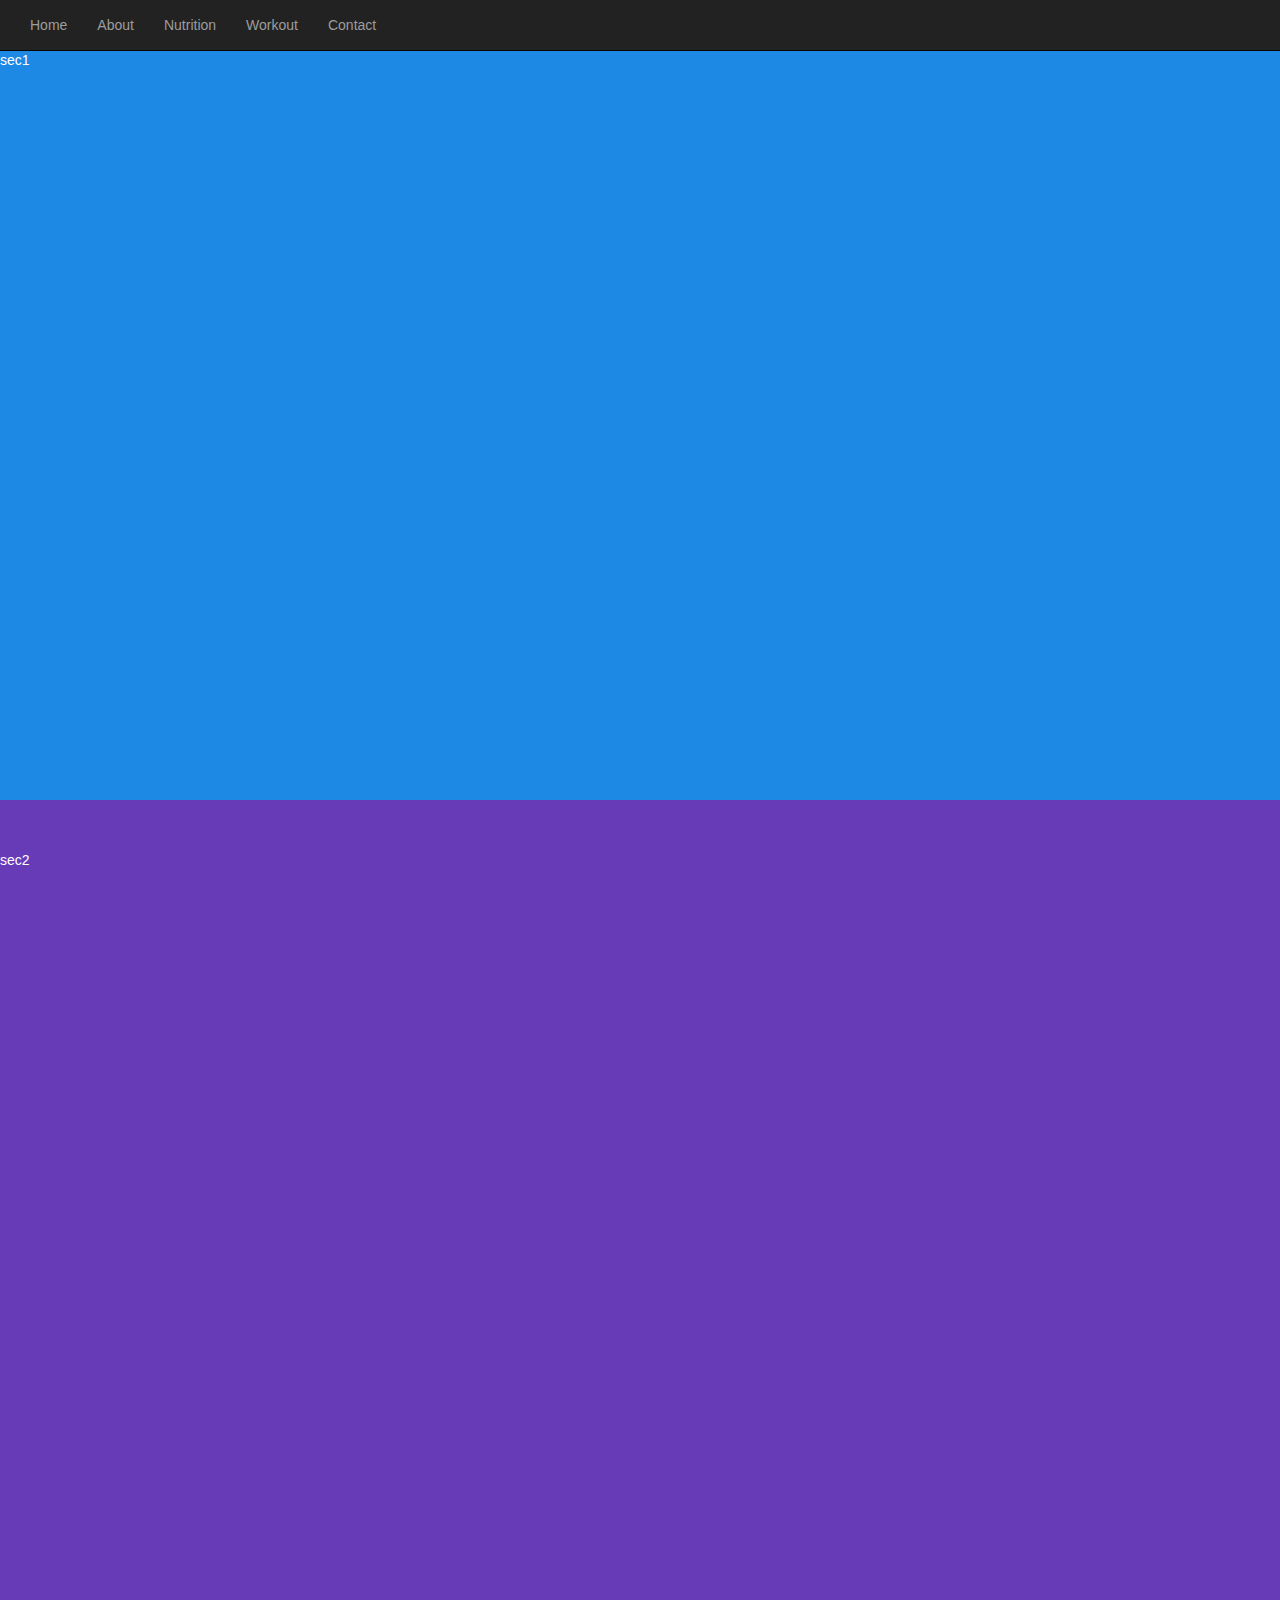
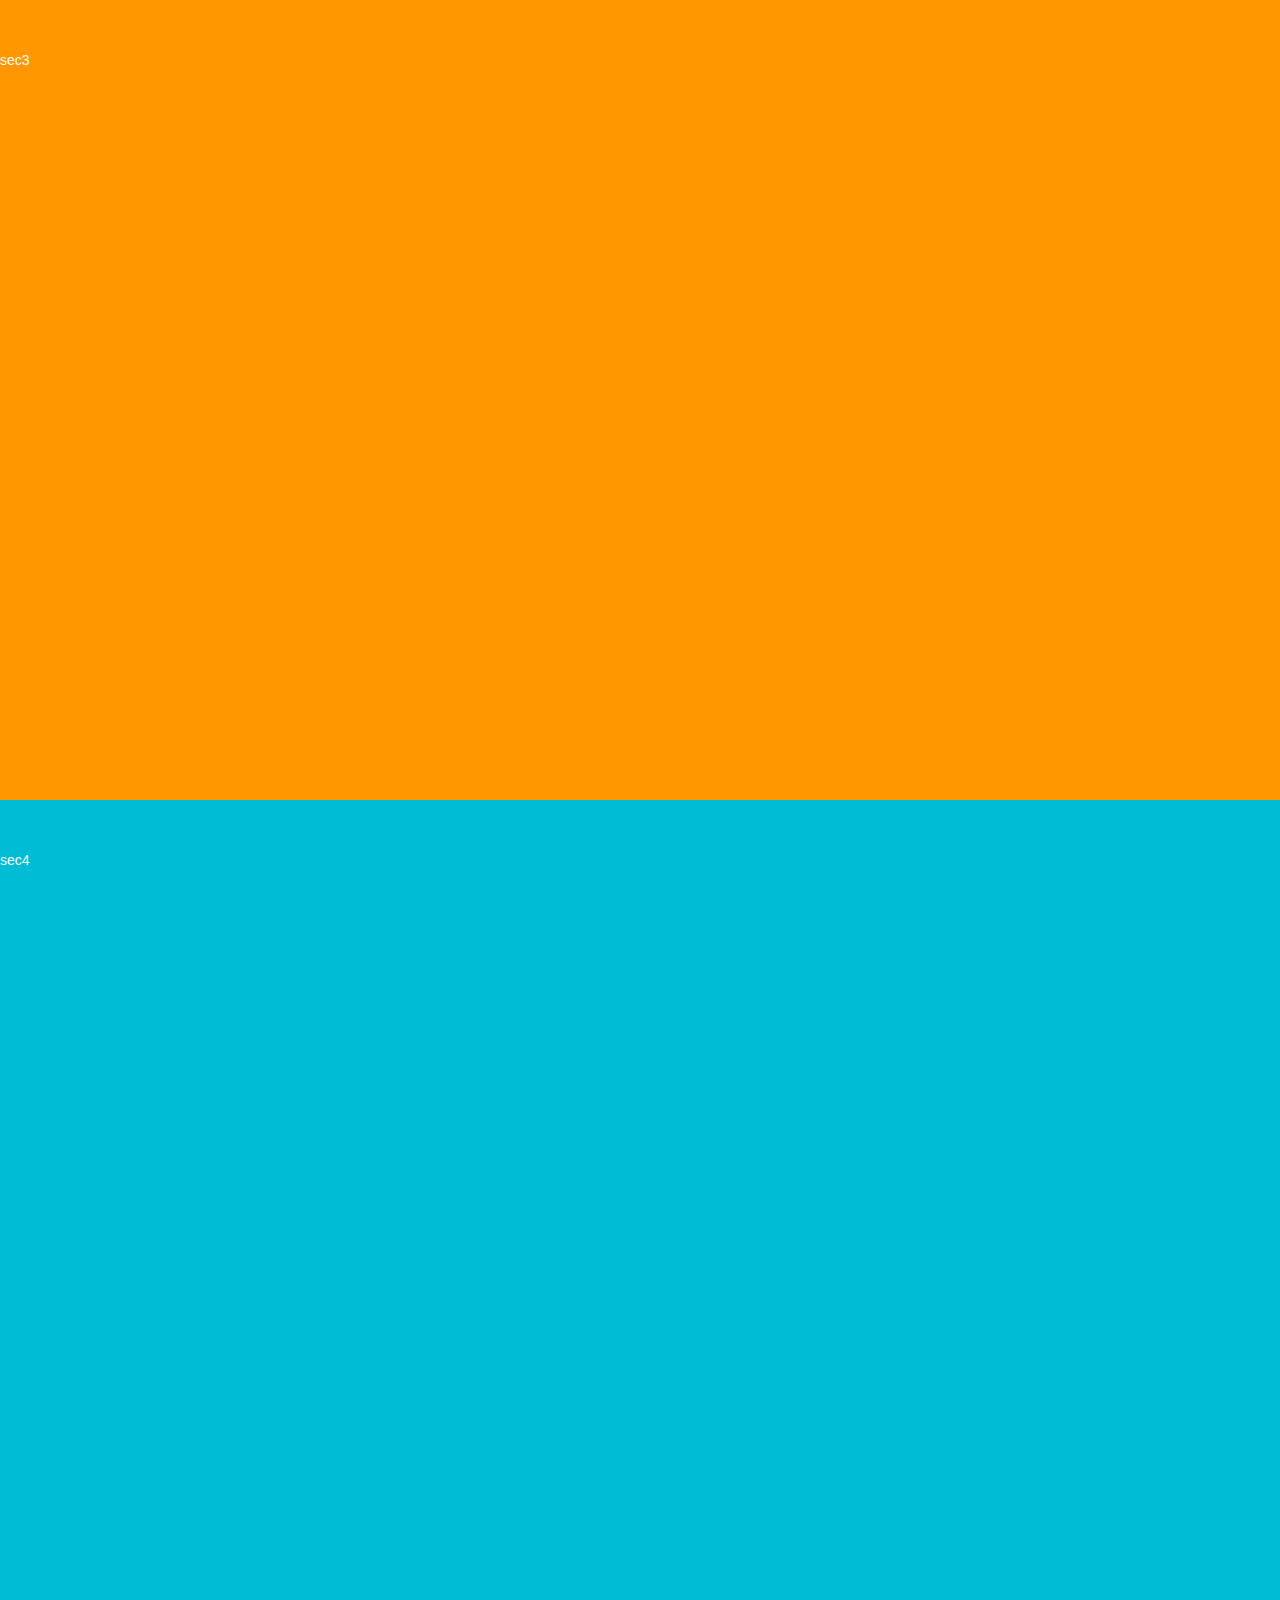
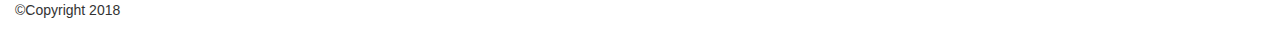
==== index.html @ 605e3f72 "Initial upload" ====
<!doctype html>
<html>
<head>
<meta charset="UTF-8">
<meta name="viewport" content="width=device-width, initial-scale=1">
<!--Bootstrap 3-->
<title>Fitness Training</title>
<link rel="stylesheet" href="https://maxcdn.bootstrapcdn.com/bootstrap/3.3.7/css/bootstrap.min.css">
<link rel="stylesheet" href="site.css">
<script>var adobewebfontsappname ="dreamweaver"</script>
<script src="http://use.edgefonts.net/avenir:n4:default.js" type="text/javascript"></script>
<script src="https://ajax.googleapis.com/ajax/libs/jquery/3.3.1/jquery.min.js"></script>
<script src="https://maxcdn.bootstrapcdn.com/bootstrap/3.3.7/js/bootstrap.min.js"></script>
</head>

<body data-spy="scroll" data-target=".navbar" data-offset="50">
<div class="container-fluid">
<nav class="navbar navbar-inverse navbar-fixed-top">
  <div class="container-fluid">
    <div class="navbar-header"> <img class="logo" src=""> </div>
    <ul class="nav navbar-nav">
      <li><a href="index.html">Home</a></li>
      <li><a href="#sec_02">About</a></li>
      <li><a href="#sec_03">Nutrition</a></li>
      <li><a href="#sec_04">Workout</a></li>
      <li><a href="contact.html">Contact</a></li>
    </ul>
  </div>
</nav>
</div>
<section id="sec_01">
<p>sec1</p>
</section>
<section id="sec_02">
<p>sec2</p>
</section>
<section id="sec_03">
<p>sec3</p>
</section>
<section id="sec_04">
<p>sec4</p>
</section>
  <footer>
    <div class="container-fluid">
      <p class="copyright">&copy;Copyright 2018</p>
    </div>
  </footer>
</body>
<script src="site.js"></script>
</html>
---- site.css ----
/* CSS Document */

body {
	position: relative;
}
section {
	padding-top: 50px;
	height: 800px;
	color: #fff;
}
#sec_01 {
	background-color: #1E88E5;
}
#sec_02 {
	background-color: #673ab7;
}
#sec_03 {
	background-color: #ff9800;
}
#sec_04 {
	background-color: #00bcd4;
}
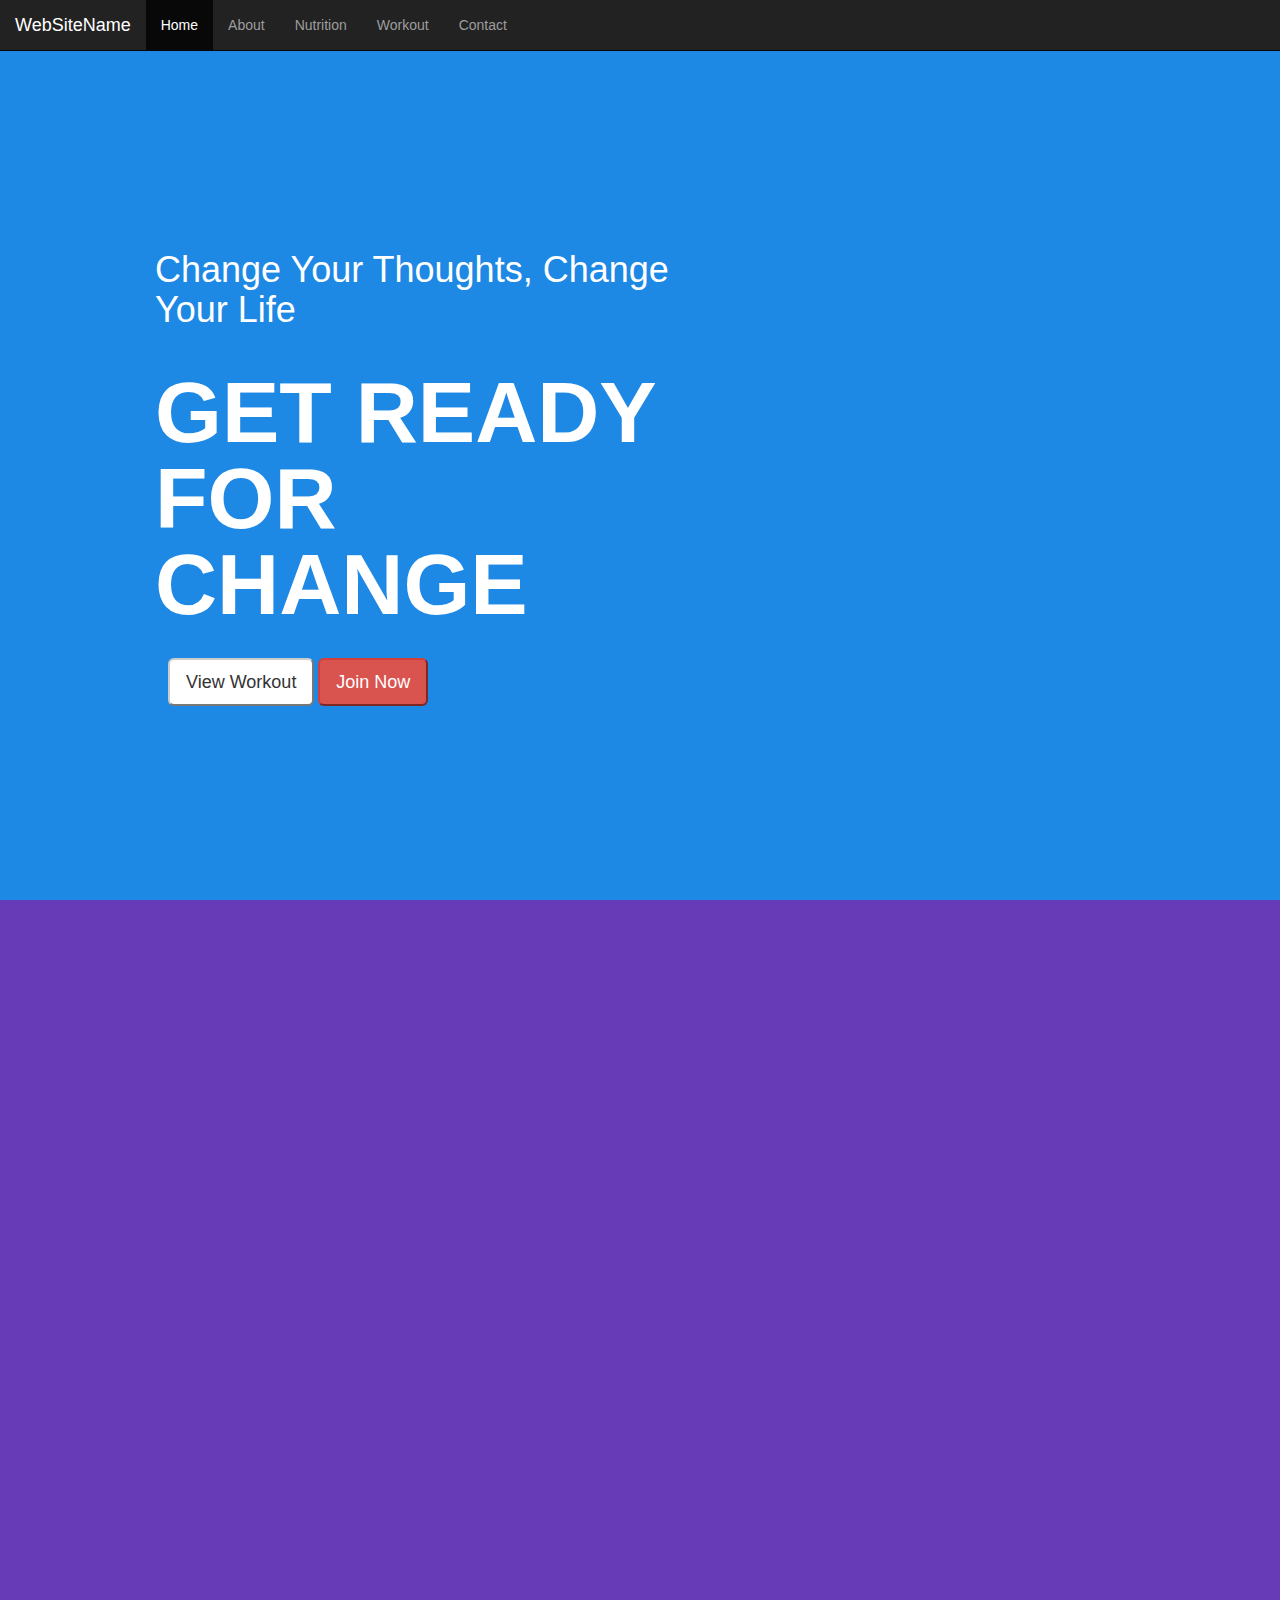
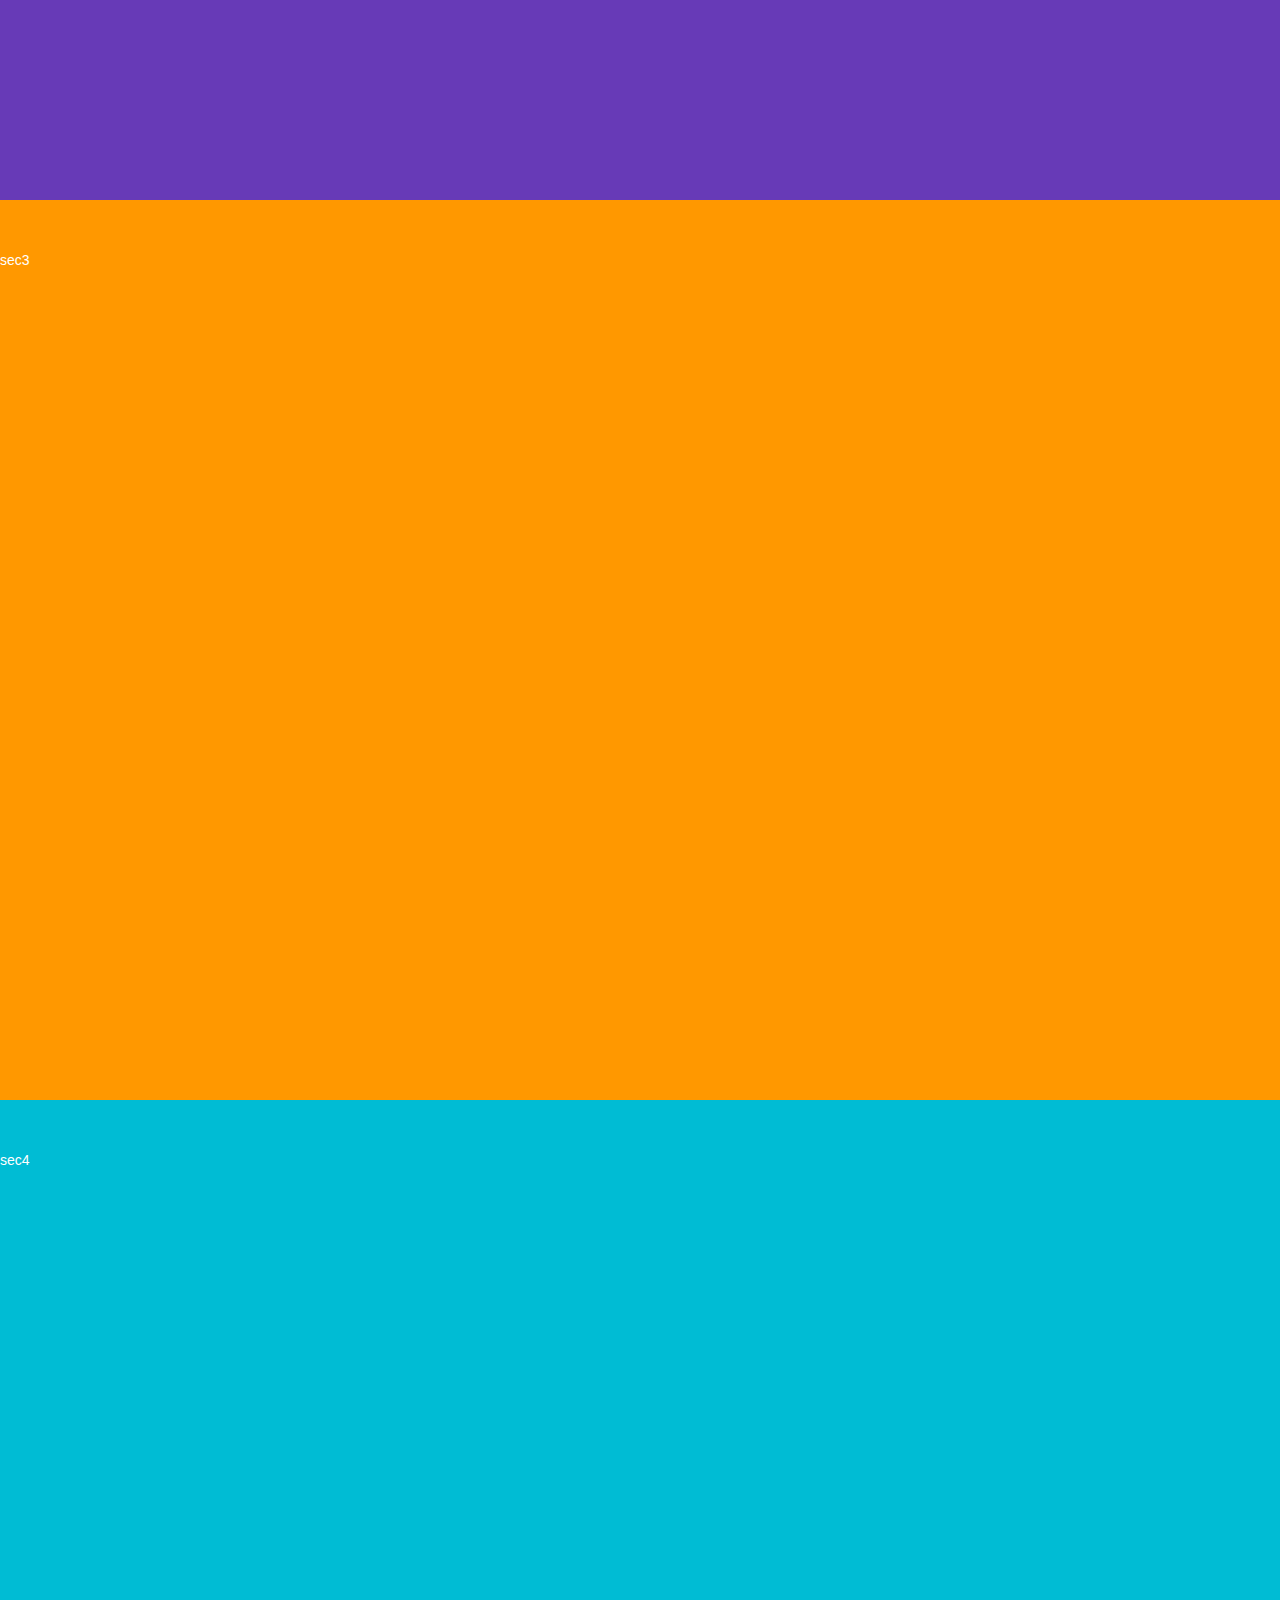
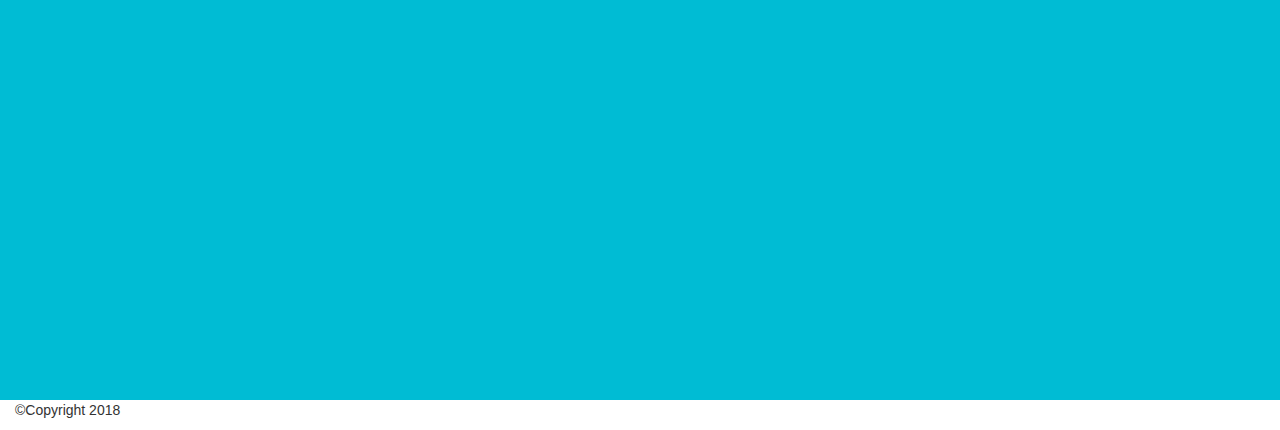
==== commit 6bb274a2: "Home page description" ====
--- a/index.html
+++ b/index.html
@@ -8,31 +8,50 @@
 <link rel="stylesheet" href="https://maxcdn.bootstrapcdn.com/bootstrap/3.3.7/css/bootstrap.min.css">
 <link rel="stylesheet" href="site.css">
 <script>var adobewebfontsappname ="dreamweaver"</script>
-<script src="http://use.edgefonts.net/avenir:n4:default.js" type="text/javascript"></script>
+<script src="http://use.edgefonts.net/bowlby-one:n4:default.js" type="text/javascript"></script>
 <script src="https://ajax.googleapis.com/ajax/libs/jquery/3.3.1/jquery.min.js"></script>
 <script src="https://maxcdn.bootstrapcdn.com/bootstrap/3.3.7/js/bootstrap.min.js"></script>
 </head>
 
 <body data-spy="scroll" data-target=".navbar" data-offset="50">
-<div class="container-fluid">
+
 <nav class="navbar navbar-inverse navbar-fixed-top">
   <div class="container-fluid">
-    <div class="navbar-header"> <img class="logo" src=""> </div>
-    <ul class="nav navbar-nav">
-      <li><a href="index.html">Home</a></li>
-      <li><a href="#sec_02">About</a></li>
-      <li><a href="#sec_03">Nutrition</a></li>
-      <li><a href="#sec_04">Workout</a></li>
-      <li><a href="contact.html">Contact</a></li>
-    </ul>
+    <div class="navbar-header">
+      <button type="button" class="navbar-toggle" data-toggle="collapse" data-target="#myNavbar">
+        <span class="icon-bar"></span>
+        <span class="icon-bar"></span>
+        <span class="icon-bar"></span> 
+      </button>
+      <a class="navbar-brand" href="#">WebSiteName</a>
+    </div>
+    <div class="collapse navbar-collapse" id="myNavbar">
+      <ul class="nav navbar-nav">
+        <li class="active"><a href="#">Home</a></li>
+        <li><a href="#sec_02">About</a></li>
+        <li><a href="#sec_03">Nutrition</a></li>
+        <li><a href="#sec_04">Workout</a></li>
+        <li><a href="contact.html">Contact</a></li>
+      </ul>
+    </div>
   </div>
 </nav>
+
+<section id="sec_01">
+<div class="container">
+	<div class="row main_heading_container">
+		<h1 class="padding">Change Your Thoughts, Change Your Life </h1>
+		<span class="main_heading">GET READY FOR CHANGE</span>
+		<br>
+		<div class="btn padding">
+			<button class="btn-default btn-lg">View Workout</button>
+			<button class="btn-danger btn-lg">Join Now</button>
+		</div>
+	</div>
 </div>
-<section id="sec_01">
-<p>sec1</p>
 </section>
 <section id="sec_02">
-<p>sec2</p>
+	
 </section>
 <section id="sec_03">
 <p>sec3</p>
--- a/site.css
+++ b/site.css
@@ -5,7 +5,7 @@
 }
 section {
 	padding-top: 50px;
-	height: 800px;
+	height: 900px;
 	color: #fff;
 }
 #sec_01 {
@@ -20,3 +20,20 @@
 #sec_04 {
 	background-color: #00bcd4;
 }
+
+.main_heading_container{
+	padding: 150px 500px 200px 100px;
+}
+
+.main_heading{
+	font-size:86px;
+    vertical-align: baseline;
+	font-family: Arial,Helvetica,sans-serif;
+	font-weight: bold;
+	line-height: 1em;
+}
+
+.padding{
+	padding-top: 30px;
+	padding-bottom: 30px;
+}
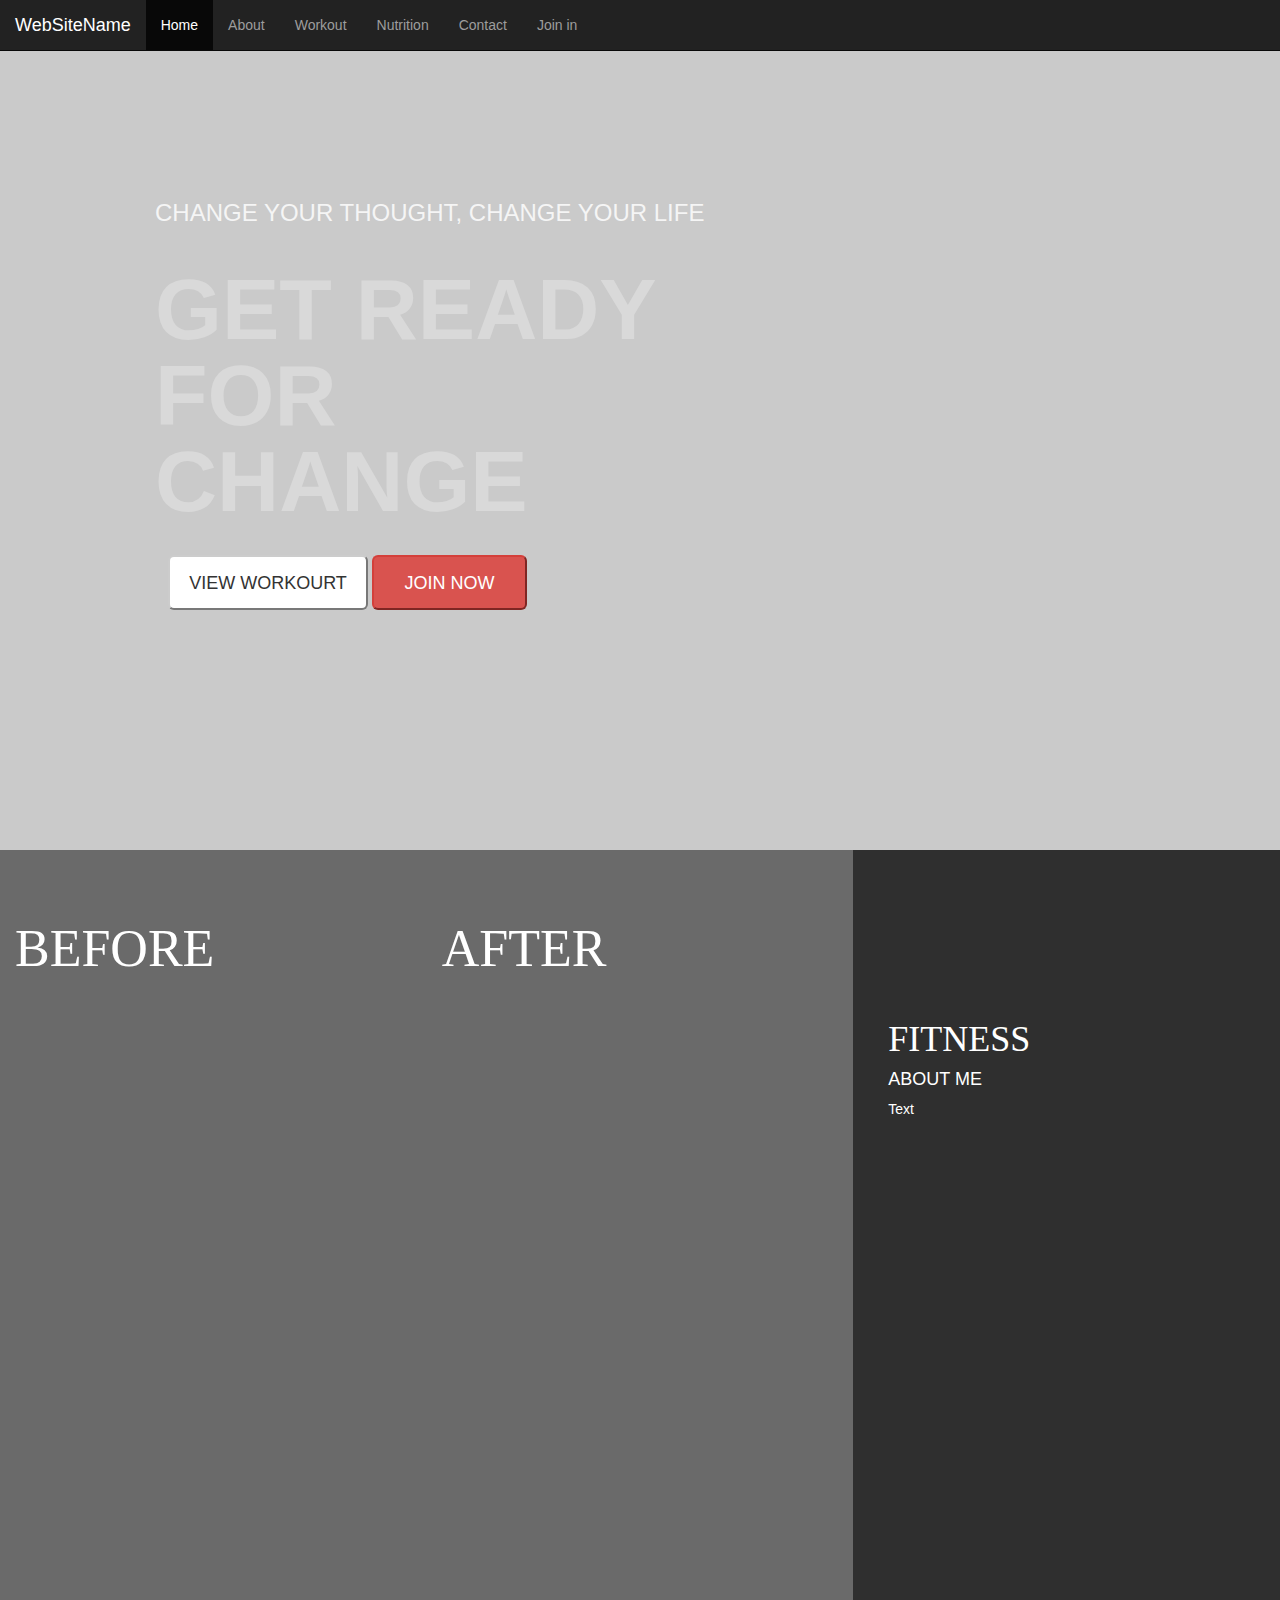
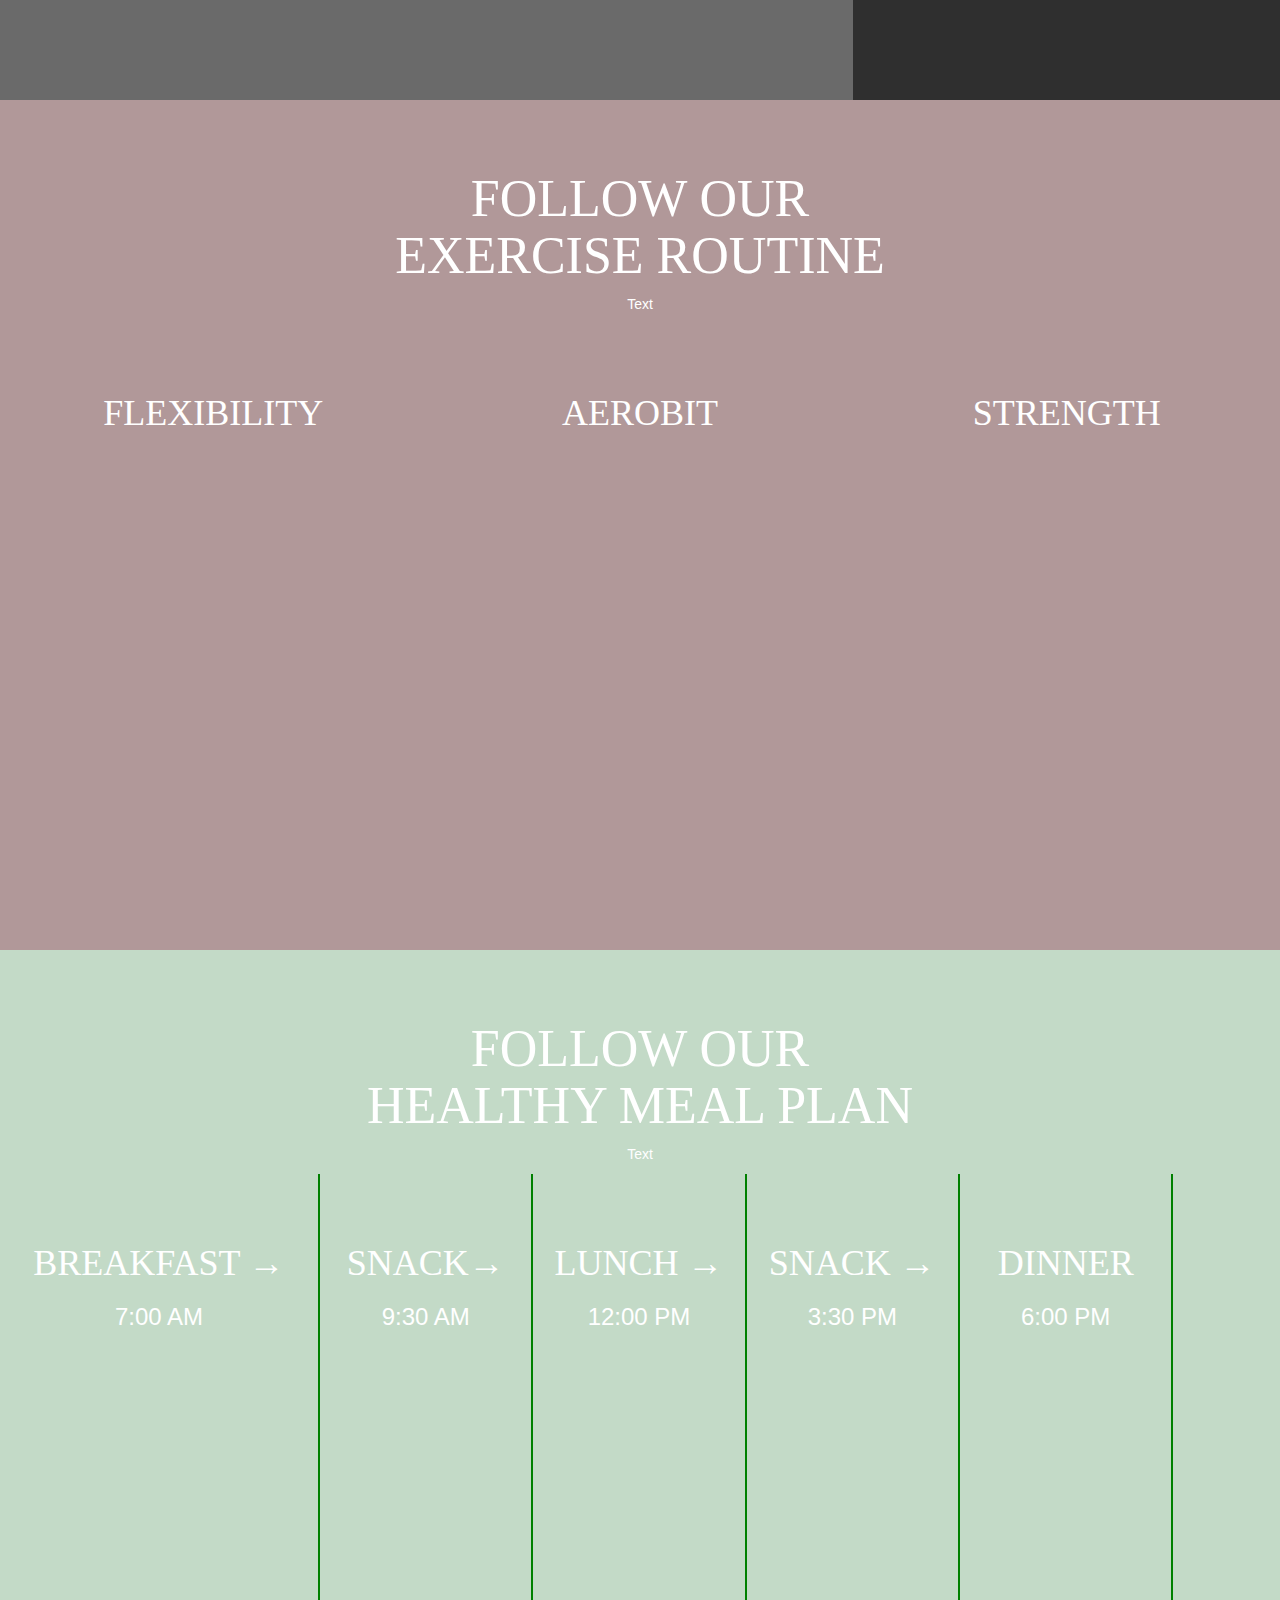
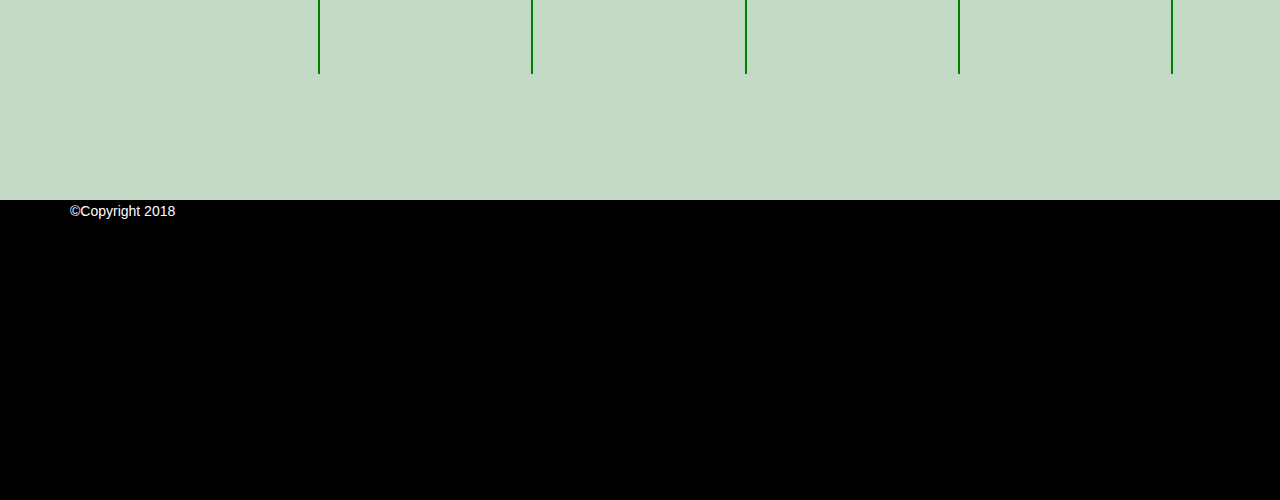
==== commit 5815dff5: "Update" ====
--- a/index.html
+++ b/index.html
@@ -9,6 +9,7 @@
 <link rel="stylesheet" href="site.css">
 <script>var adobewebfontsappname ="dreamweaver"</script>
 <script src="http://use.edgefonts.net/bowlby-one:n4:default.js" type="text/javascript"></script>
+<script src="http://use.edgefonts.net/changa-one:n4:default.js" type="text/javascript"></script>
 <script src="https://ajax.googleapis.com/ajax/libs/jquery/3.3.1/jquery.min.js"></script>
 <script src="https://maxcdn.bootstrapcdn.com/bootstrap/3.3.7/js/bootstrap.min.js"></script>
 </head>
@@ -27,11 +28,12 @@
     </div>
     <div class="collapse navbar-collapse" id="myNavbar">
       <ul class="nav navbar-nav">
-        <li class="active"><a href="#">Home</a></li>
+        <li class="active"><a href="#sec_01">Home</a></li>
         <li><a href="#sec_02">About</a></li>
-        <li><a href="#sec_03">Nutrition</a></li>
-        <li><a href="#sec_04">Workout</a></li>
-        <li><a href="contact.html">Contact</a></li>
+        <li><a href="#sec_03">Workout</a></li>
+        <li><a href="#sec_04">Nutrition</a></li>
+        <li><a href="#sec_05">Contact</a></li>
+        <li><a href="contact.html">Join in</a></li>
       </ul>
     </div>
   </div>
@@ -40,30 +42,111 @@
 <section id="sec_01">
 <div class="container">
 	<div class="row main_heading_container">
-		<h1 class="padding">Change Your Thoughts, Change Your Life </h1>
+		<h3 class="sub_heading padding">CHANGE YOUR THOUGHT, CHANGE YOUR LIFE </h3>
 		<span class="main_heading">GET READY FOR CHANGE</span>
 		<br>
 		<div class="btn padding">
-			<button class="btn-default btn-lg">View Workout</button>
-			<button class="btn-danger btn-lg">Join Now</button>
+			<button class="btn-default btn-lg">VIEW WORKOURT</button>
+			<button class="btn-danger btn-lg">JOIN NOW</button>
 		</div>
 	</div>
 </div>
 </section>
 <section id="sec_02">
-	
+	<div class="container-fluid sec02_container">
+	  <div class="row">
+		<div class="col-lg-4">
+			<h1>BEFORE</h1>
+			<div class="fitness_img">
+				
+			</div>
+		</div>
+		<div class="col-lg-4">
+			<h1>AFTER</h1>
+			<div class="fitness_img">
+				
+			</div>
+		</div>
+		<div class="col-lg-4 about_me_con">
+			<div class="about_me_text">
+				<h2>FITNESS</h2>
+				<h4>ABOUT ME</h4>
+				<p>Text</p>
+			</div>
+		</div>
+      </div>		
+	</div>
 </section>
 <section id="sec_03">
-<p>sec3</p>
+	<div class="container-fluid text-center">
+		<div class="row">
+			<h1>FOLLOW OUR <br>EXERCISE ROUTINE</h1>
+		</div>
+		<div class="row">
+			<p>Text</p>
+		</div>
+		<div class="row">
+			<div class="col-lg-4">
+				<h2>FLEXIBILITY</h2>
+			</div>
+			<div class="col-lg-4">
+				<h2>AEROBIT</h2>
+			</div>
+			<div class="col-lg-4">
+				<h2>STRENGTH</h2>
+			</div>
+		</div>
+	</div>
 </section>
 <section id="sec_04">
-<p>sec4</p>
+	<div class="container-fluid text-center">
+		<div class="row">
+			<h1>FOLLOW OUR <br>HEALTHY MEAL PLAN</h1>
+		</div>
+		<div class="row">
+			<p>Text</p>
+		</div>
+		<div class="row meal">
+			<div class="col-lg-3">
+				<h2>BREAKFAST <span>&#8594;</span></h2>
+				<h3>7:00 AM</h3>
+			</div>
+			<div class="col-lg-2">
+				<h2>SNACK<span>&#8594;</span></h2>
+				<h3>9:30 AM</h3>
+			</div>
+			<div class="col-lg-2">
+				<h2>LUNCH <span>&#8594;</span></h2>
+				<h3>12:00 PM</h3>
+			</div>
+			<div class="col-lg-2">
+				<h2>SNACK <span>&#8594;</span></h2>
+				<h3>3:30 PM</h3>
+			</div>
+			<div class="col-lg-2">
+				<h2>DINNER</h2>
+				<h3>6:00 PM</h3>
+			</div>
+		</div>
+	</div>
 </section>
+<section id="sec_05">
   <footer>
-    <div class="container-fluid">
+    <div class="container footer_con">
+      <div class="row">
+      	<div class="col-lg-6">
+      		
+      	</div>
+      	<div class="col-lg-6">
+      		<form>
+      			
+      		</form>
+      	</div>
+      </div>
       <p class="copyright">&copy;Copyright 2018</p>
     </div>
   </footer>
+</section>
 </body>
 <script src="site.js"></script>
 </html>
--- a/site.css
+++ b/site.css
@@ -1,26 +1,47 @@
 /* CSS Document */
 
+/*General*/
 body {
 	position: relative;
+	font-family: Arial,Helvetica,sans-serif;
 }
 section {
-	padding-top: 50px;
-	height: 900px;
+	height: 850px;
 	color: #fff;
 }
+
 #sec_01 {
-	background-color: #1E88E5;
+	background-color: #CACACA;
 }
 #sec_02 {
-	background-color: #673ab7;
+	background-color: #6A6A6A;
 }
 #sec_03 {
-	background-color: #ff9800;
+	background-color: #B19899;
 }
 #sec_04 {
-	background-color: #00bcd4;
+	background-color: #C3DAC7;
 }
 
+#sec_05{
+	height: 300px !important;
+}
+.padding{
+	padding-top: 30px;
+	padding-bottom: 30px;
+}
+h1,h2{
+	padding-top: 50px;
+	font-family: "changa-one";
+}
+
+h1{
+	font-size: 52px;
+}
+h2{
+	font-size:36px;
+}
+/*Section 1*/
 .main_heading_container{
 	padding: 150px 500px 200px 100px;
 }
@@ -32,8 +53,47 @@
 	font-weight: bold;
 	line-height: 1em;
 }
+.sub_heading{
+	display: none;
+}
 
-.padding{
-	padding-top: 30px;
-	padding-bottom: 30px;
+.main_heading{
+	display:none;
 }
+/*End of sec 1*/
+
+/*Section 2*/
+.sec02_container{
+	height: 100%;
+}
+.about_me_con{
+	background-color: rgba(47,47,47,1.00);
+	height: 850px;
+}
+
+.about_me_text{
+	padding: 100px 0px 0px 20px;
+}
+/*End of sec 2*/
+
+/*Section 3*/
+
+/*End of sec 3*/
+
+/*Section 4 Meal*/
+.meal .col-lg-2{
+	border-right: 2px solid green;
+    height: 500px;
+}
+.meal .col-lg-3{
+	border-right: 2px solid green;
+    height: 500px;
+}
+
+/*End of sec 4*/
+
+/*Footer*/
+footer{
+	height: 300px;
+	background-color: rgba(0,0,0,1.00); 
+}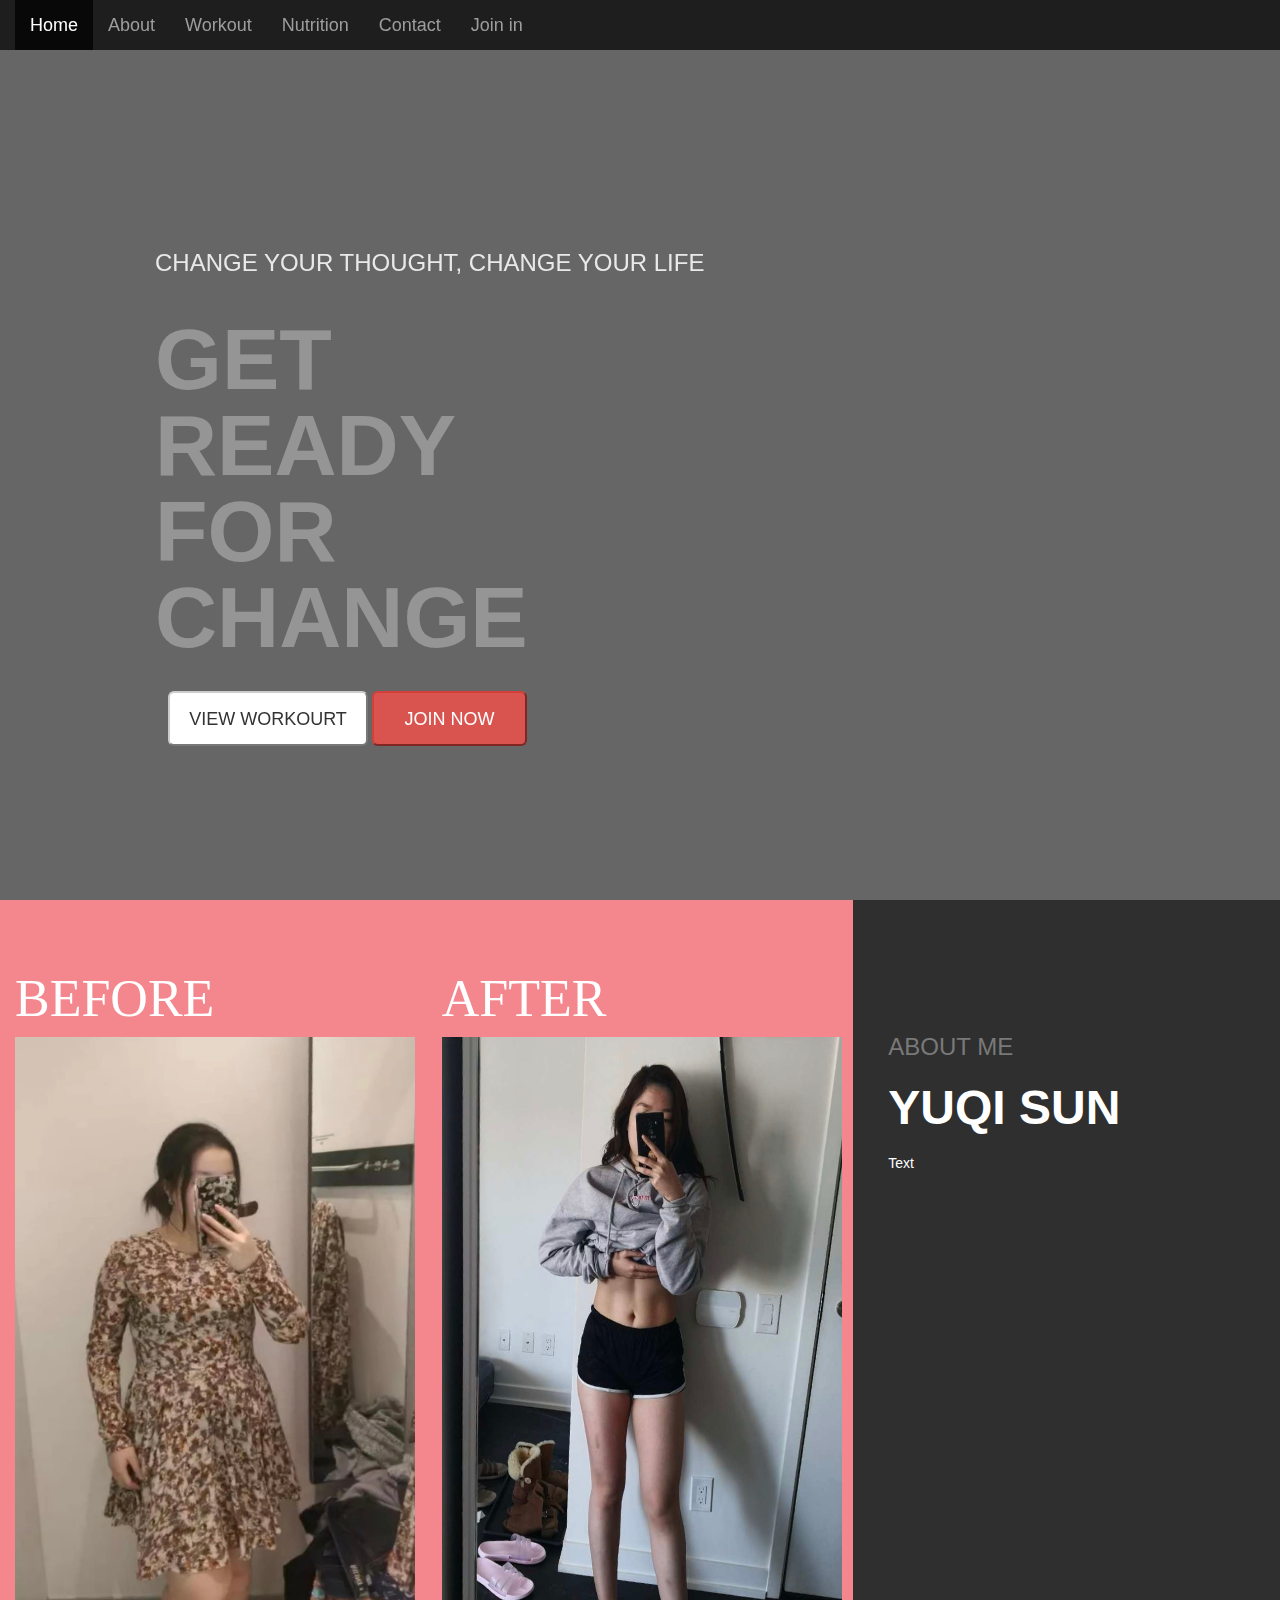
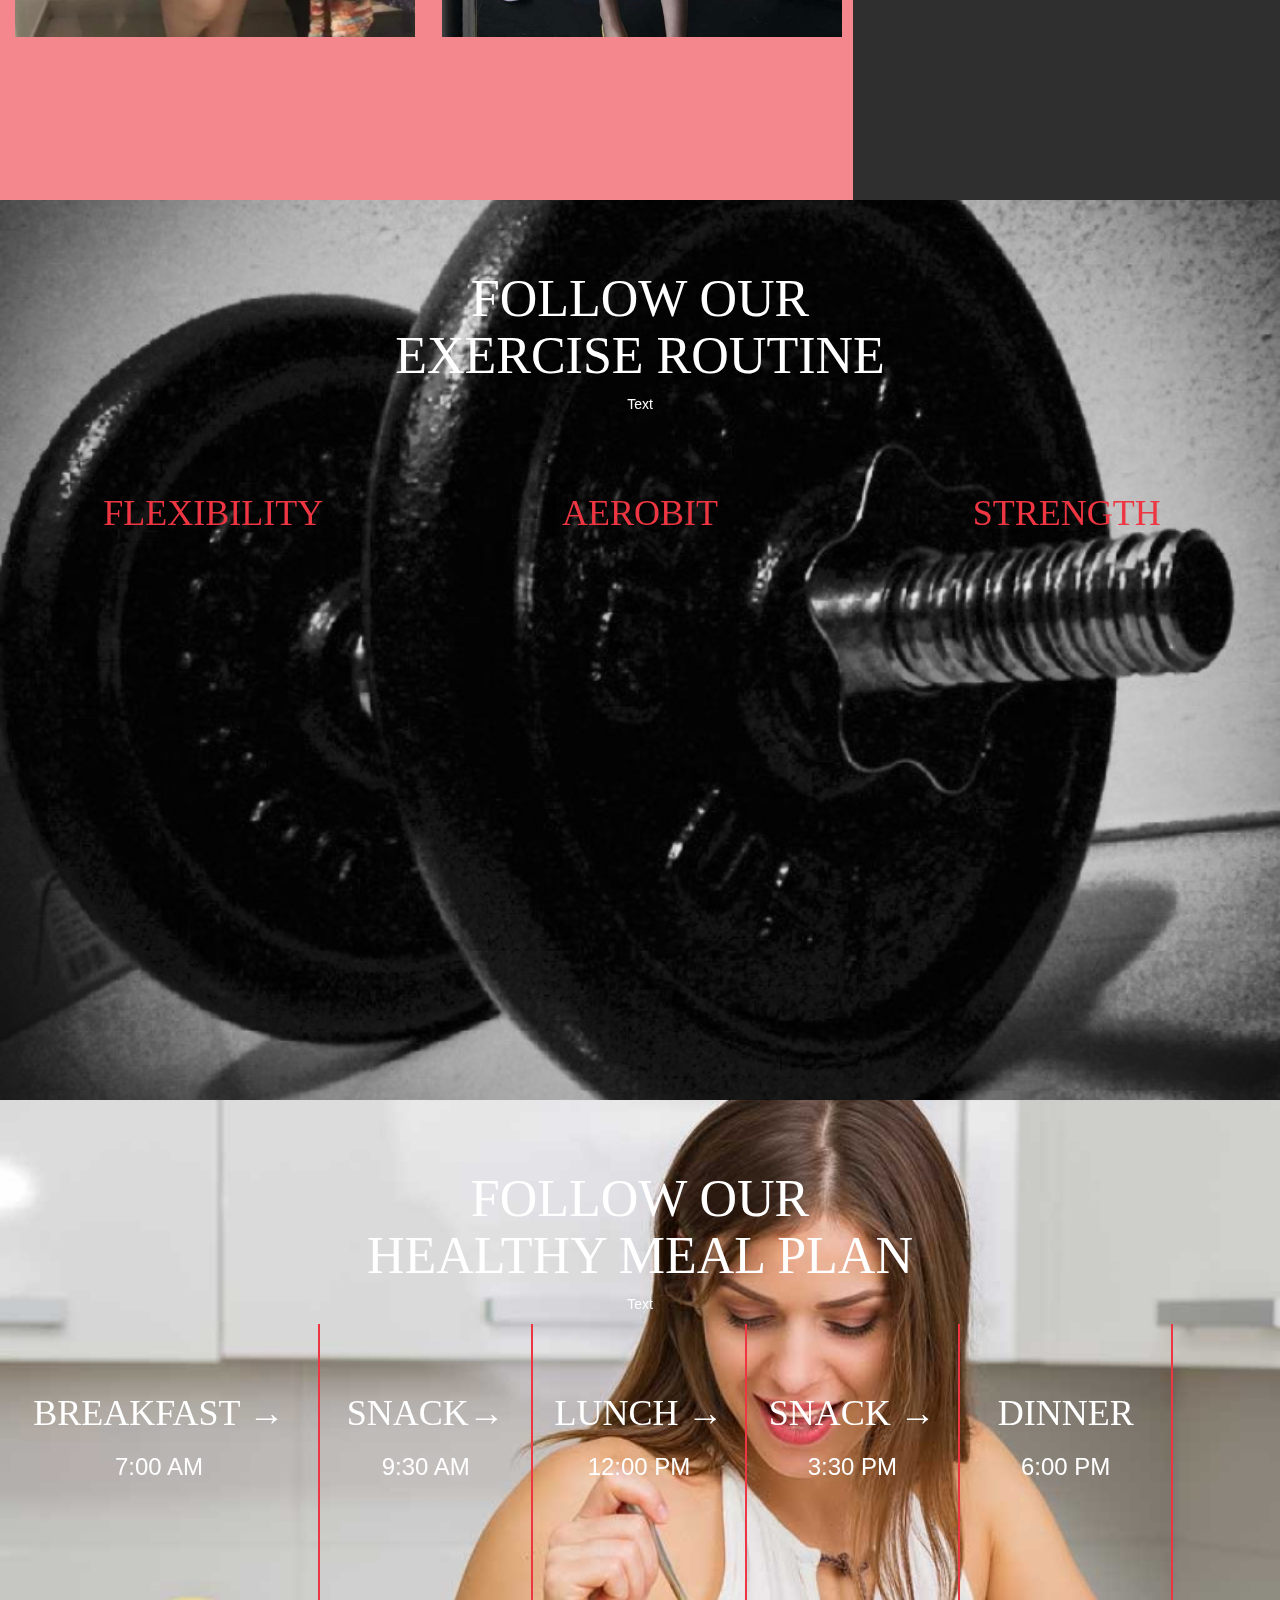
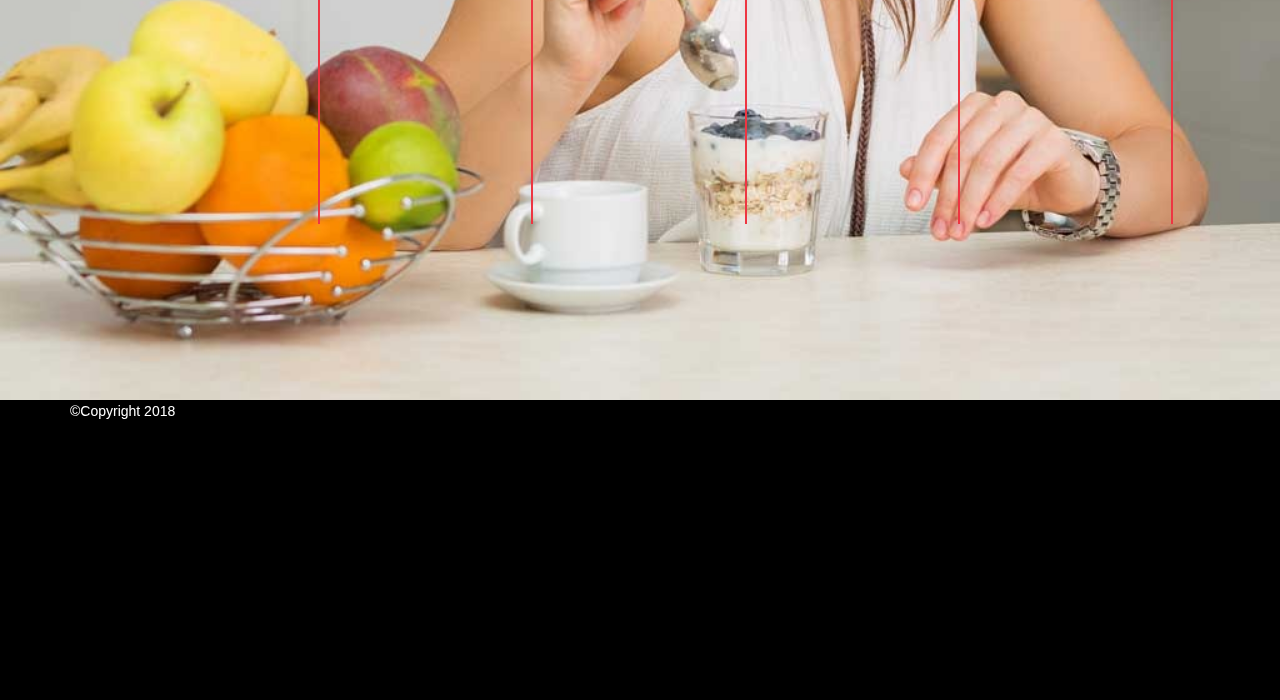
==== commit 5aa4aa96: "Update" ====
--- a/index.html
+++ b/index.html
@@ -24,7 +24,6 @@
         <span class="icon-bar"></span>
         <span class="icon-bar"></span> 
       </button>
-      <a class="navbar-brand" href="#">WebSiteName</a>
     </div>
     <div class="collapse navbar-collapse" id="myNavbar">
       <ul class="nav navbar-nav">
@@ -40,10 +39,13 @@
 </nav>
 
 <section id="sec_01">
-<div class="container">
+ <video width="100%" height="100%" autoplay muted playsinline loop>
+	<source src="videos/IMG_9554.MOV" type="video/mp4">
+</video>
+<div class="container home_con">
 	<div class="row main_heading_container">
 		<h3 class="sub_heading padding">CHANGE YOUR THOUGHT, CHANGE YOUR LIFE </h3>
-		<span class="main_heading">GET READY FOR CHANGE</span>
+		<span class="main_heading">GET<br> READY<br> FOR<br> CHANGE</span>
 		<br>
 		<div class="btn padding">
 			<button class="btn-default btn-lg">VIEW WORKOURT</button>
@@ -57,20 +59,20 @@
 	  <div class="row">
 		<div class="col-lg-4">
 			<h1>BEFORE</h1>
-			<div class="fitness_img">
-				
+			<div >
+				<img class="fitness_img" src="images/IMG_9845副本.jpg">
 			</div>
 		</div>
 		<div class="col-lg-4">
 			<h1>AFTER</h1>
-			<div class="fitness_img">
-				
+			<div>
+				<img class="fitness_img" src="images/IMG_9754副本 2.jpg">
 			</div>
 		</div>
 		<div class="col-lg-4 about_me_con">
 			<div class="about_me_text">
-				<h2>FITNESS</h2>
-				<h4>ABOUT ME</h4>
+				<p class="about_me">ABOUT ME</p>
+				<p class="about_me_name">YUQI SUN</p>
 				<p>Text</p>
 			</div>
 		</div>
@@ -85,7 +87,7 @@
 		<div class="row">
 			<p>Text</p>
 		</div>
-		<div class="row">
+		<div class="row sec_03_text">
 			<div class="col-lg-4">
 				<h2>FLEXIBILITY</h2>
 			</div>
--- a/site.css
+++ b/site.css
@@ -6,21 +6,27 @@
 	font-family: Arial,Helvetica,sans-serif;
 }
 section {
-	height: 850px;
+	height: 900px;
 	color: #fff;
 }
-
 #sec_01 {
-	background-color: #CACACA;
+	background-color: rgba(0,0,0,0.60);
 }
 #sec_02 {
-	background-color: #6A6A6A;
+	background-color:rgba(237,54,66,0.60);
 }
 #sec_03 {
-	background-color: #B19899;
+	background-image:url(images/IMG_9737.jpg);
+	background-position: center;
+    background-repeat: no-repeat;
+    background-size: cover;
+
 }
 #sec_04 {
-	background-color: #C3DAC7;
+	background-image: url(images/woman-eating-fruit.jpg);
+	background-position: center;
+    background-repeat: no-repeat;
+    background-size: cover;
 }
 
 #sec_05{
@@ -41,9 +47,30 @@
 h2{
 	font-size:36px;
 }
+
+.navbar{
+	font-size: 18px;
+	background-color:rgba(0,0,0,0.70);
+	border:none;
+}
 /*Section 1*/
+video { 
+    position: fixed;
+    top: 50%;
+    left: 50%;
+    min-width: 100%;
+    min-height: 100%;
+    width: auto;
+    height: auto;
+    z-index: -100;
+    transform: translateX(-50%) translateY(-50%);
+  transition: 1s opacity;
+}
 .main_heading_container{
-	padding: 150px 500px 200px 100px;
+	/*padding: 200px 500px 200px 100px;*/
+	position: relative;
+	top:200px;
+	left:100px;
 }
 
 .main_heading{
@@ -68,25 +95,41 @@
 }
 .about_me_con{
 	background-color: rgba(47,47,47,1.00);
-	height: 850px;
+	height: 900px;
+}
+.fitness_img{
+	height: 600px;
+	width: 400px;
+}
+.about_me_text{
+	padding: 130px 0px 0px 20px;
 }
 
-.about_me_text{
-	padding: 100px 0px 0px 20px;
+.about_me{
+	color:rgba(121,121,121,1.00);
+	font-size: 24px;
+	font-weight: 400;
+}
+.about_me_name{
+	font-weight: 600;
+	font-size: 48px;
 }
 /*End of sec 2*/
 
 /*Section 3*/
-
+.sec_03_text{
+	color:rgba(237,54,66,1.00);
+	font-size: 48px !important;
+}
 /*End of sec 3*/
 
 /*Section 4 Meal*/
 .meal .col-lg-2{
-	border-right: 2px solid green;
+	border-right: 2px solid rgba(237,54,66,1.00);
     height: 500px;
 }
 .meal .col-lg-3{
-	border-right: 2px solid green;
+	border-right: 2px solid rgba(237,54,66,1.00);
     height: 500px;
 }
 
@@ -96,4 +139,8 @@
 footer{
 	height: 300px;
 	background-color: rgba(0,0,0,1.00); 
-}+}
+
+
+
+
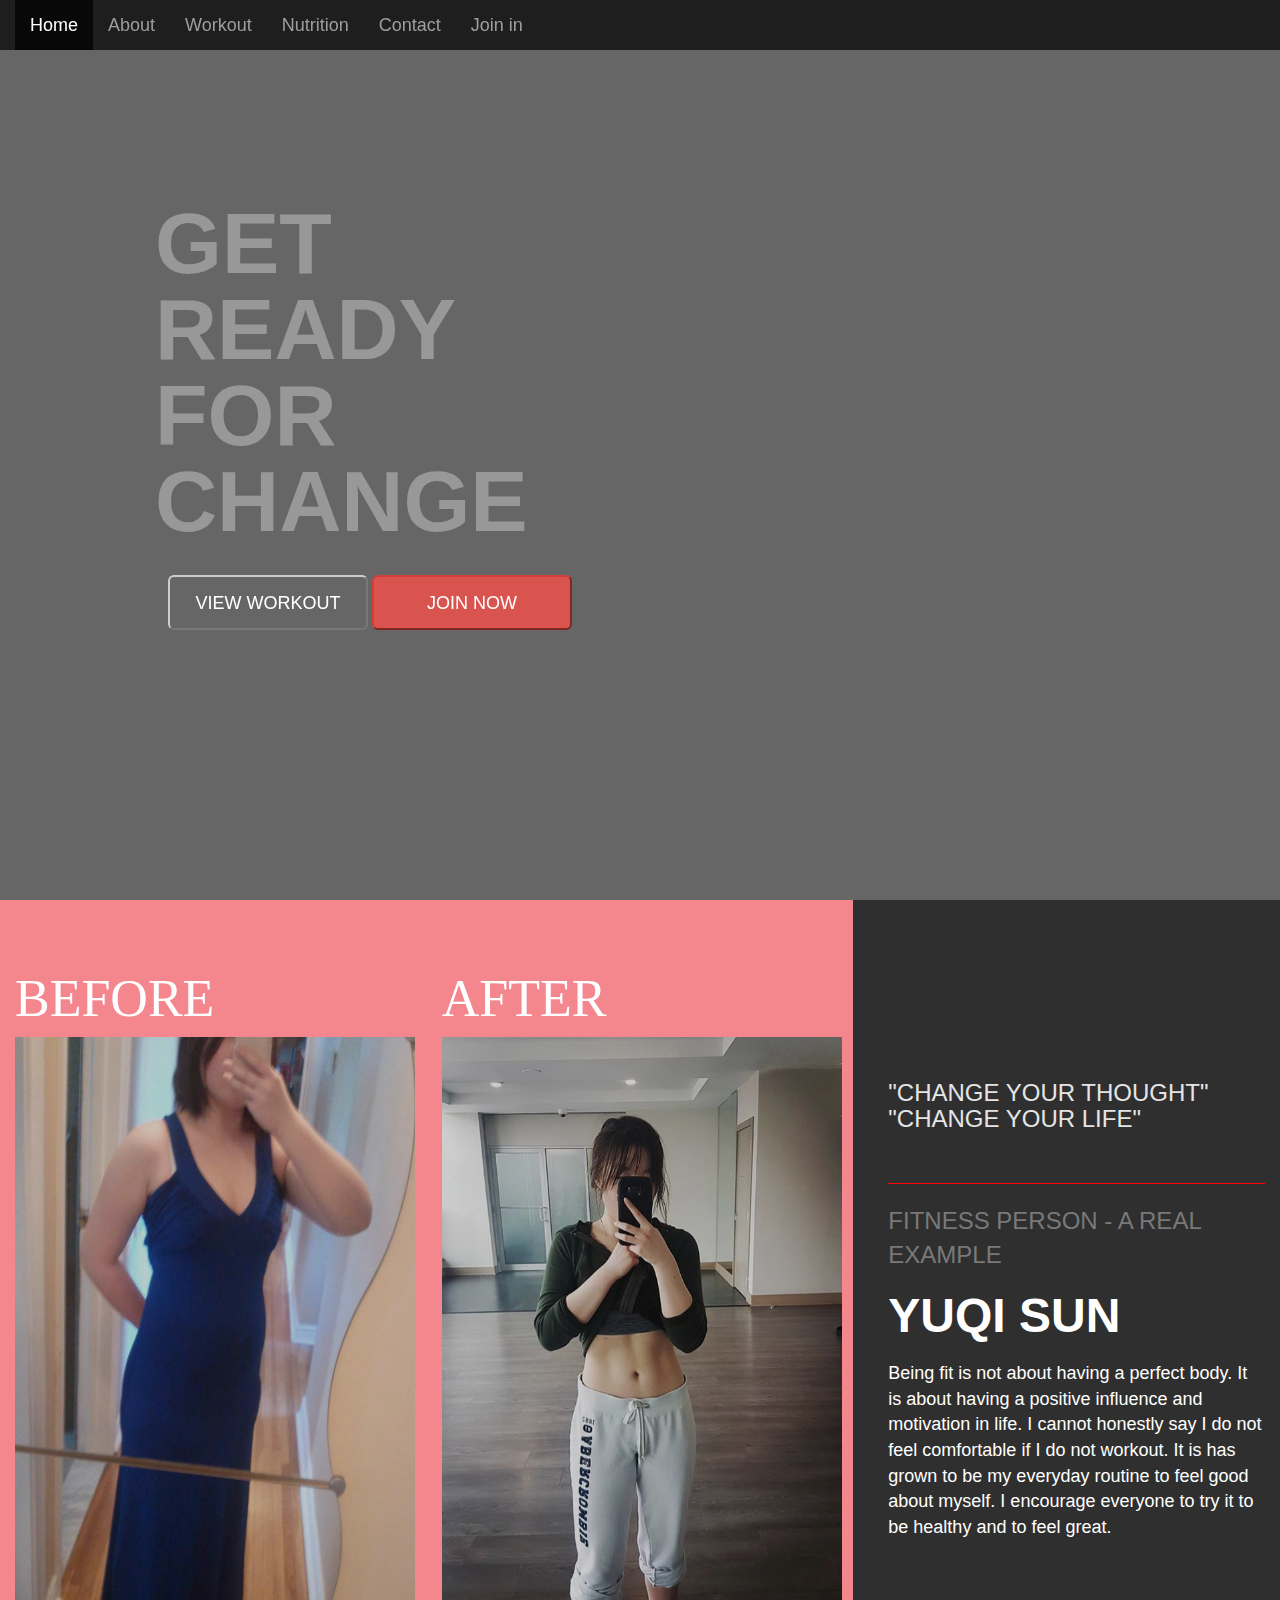
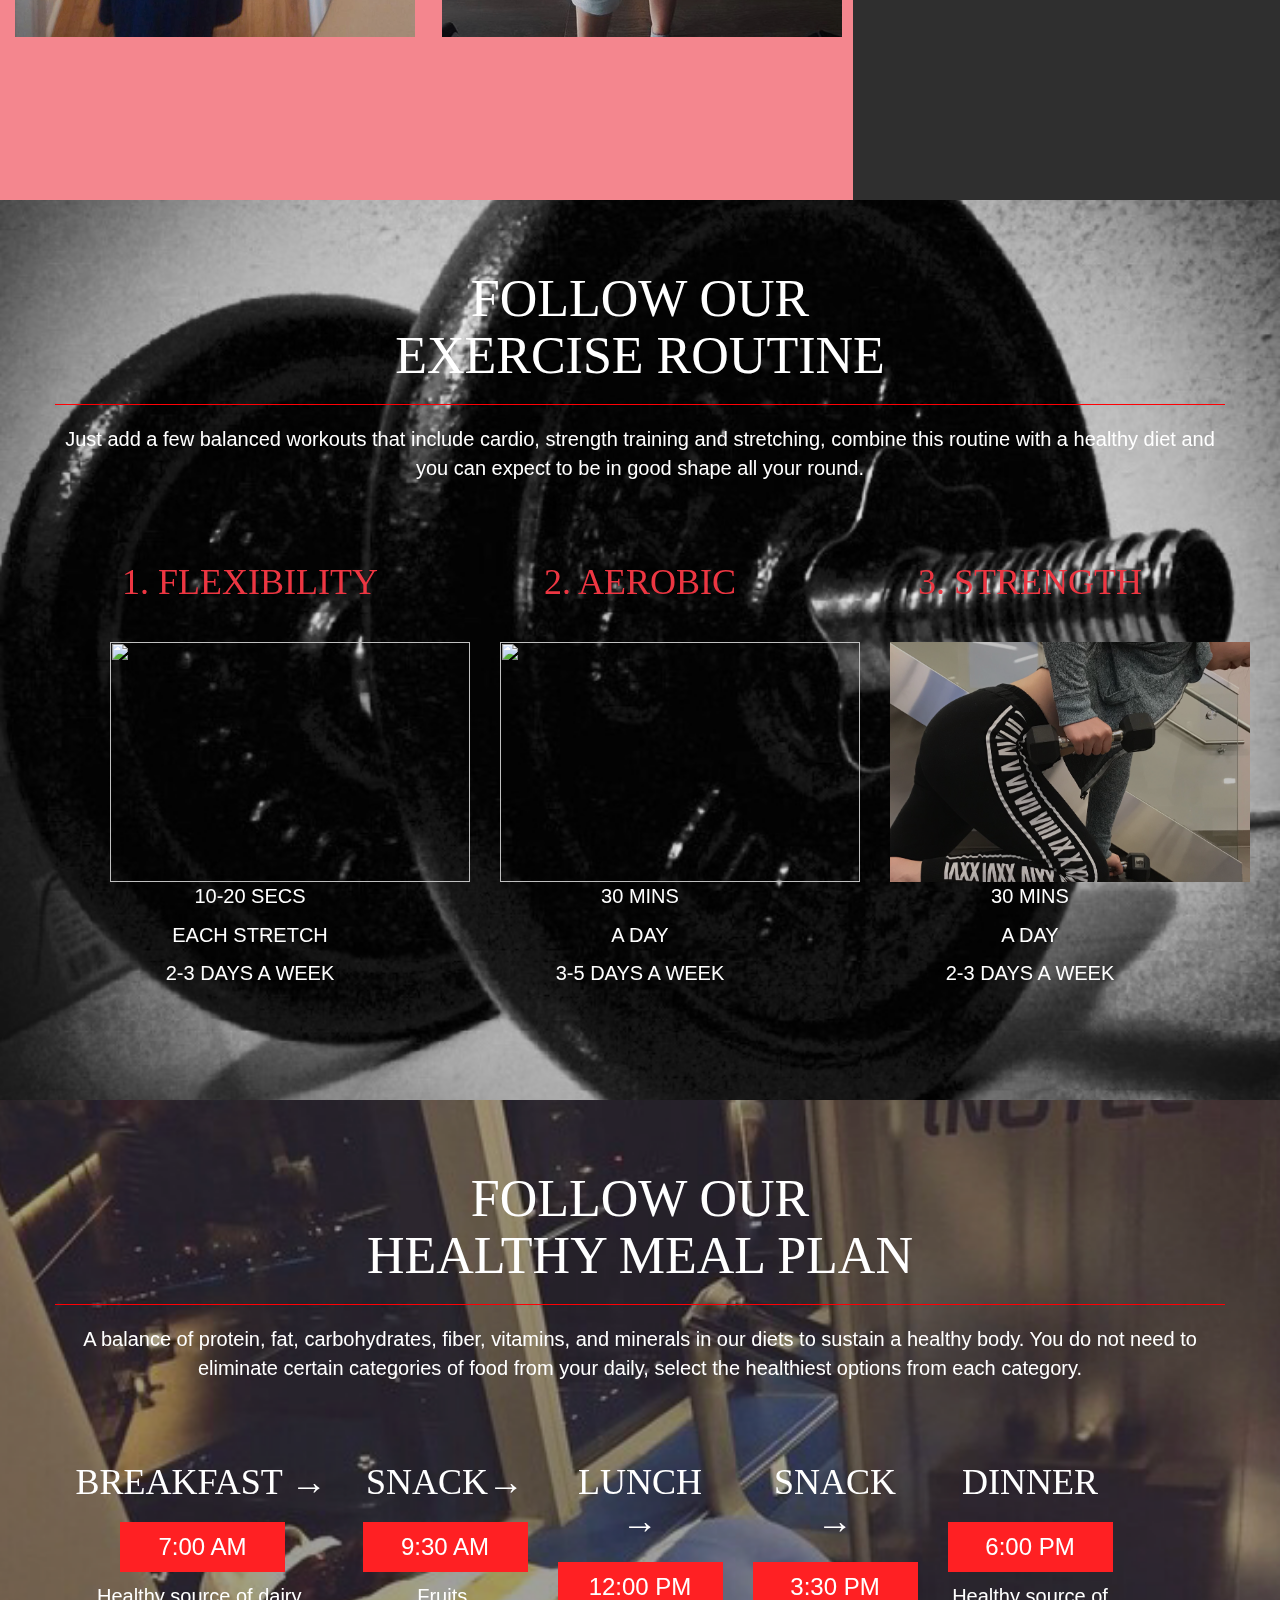
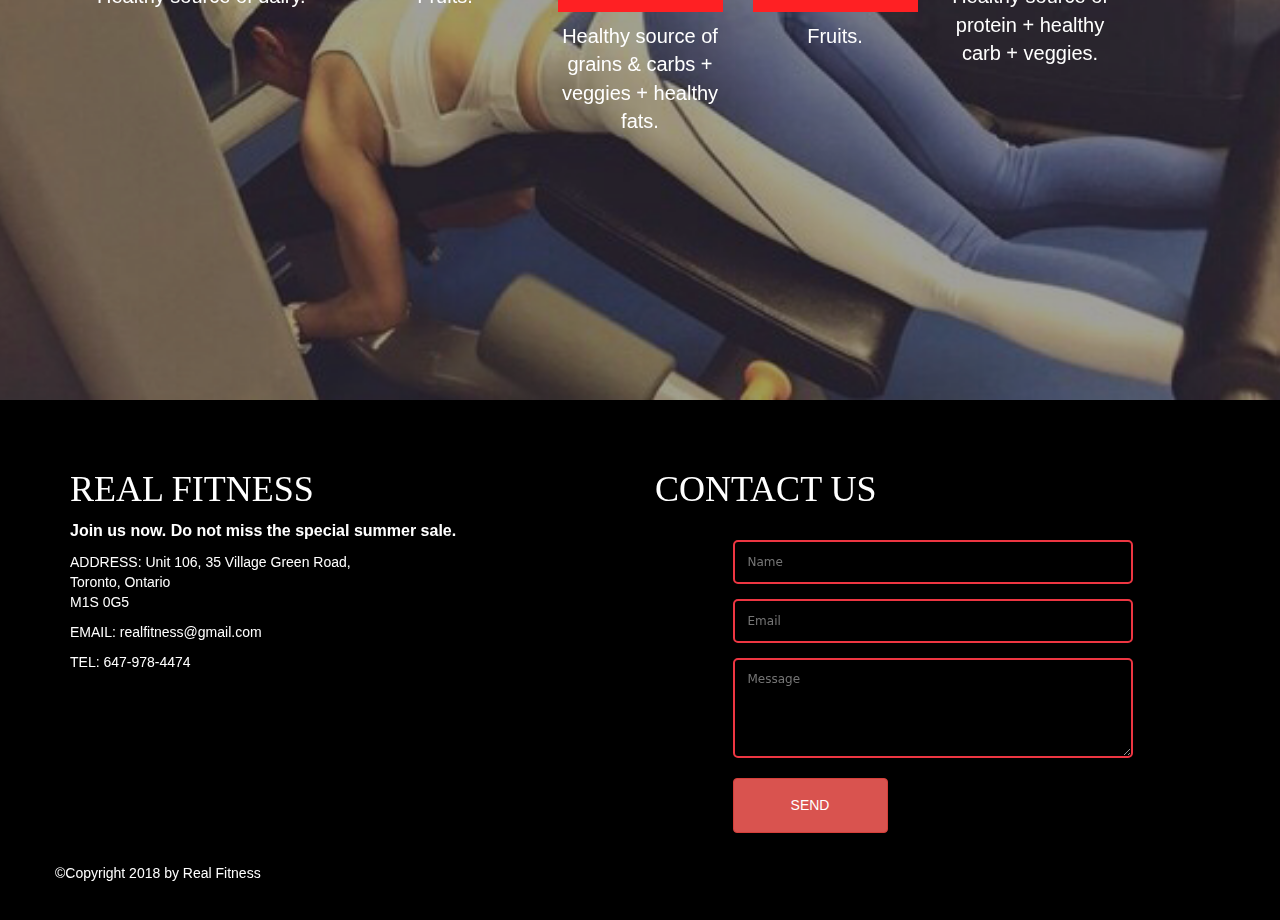
==== commit 2a2810b9: "Final Update" ====
--- a/index.html
+++ b/index.html
@@ -15,15 +15,10 @@
 </head>
 
 <body data-spy="scroll" data-target=".navbar" data-offset="50">
-
 <nav class="navbar navbar-inverse navbar-fixed-top">
   <div class="container-fluid">
     <div class="navbar-header">
-      <button type="button" class="navbar-toggle" data-toggle="collapse" data-target="#myNavbar">
-        <span class="icon-bar"></span>
-        <span class="icon-bar"></span>
-        <span class="icon-bar"></span> 
-      </button>
+      <button type="button" class="navbar-toggle" data-toggle="collapse" data-target="#myNavbar"> <span class="icon-bar"></span> <span class="icon-bar"></span> <span class="icon-bar"></span> </button>
     </div>
     <div class="collapse navbar-collapse" id="myNavbar">
       <ul class="nav navbar-nav">
@@ -37,119 +32,222 @@
     </div>
   </div>
 </nav>
-
 <section id="sec_01">
- <video width="100%" height="100%" autoplay muted playsinline loop>
-	<source src="videos/IMG_9554.MOV" type="video/mp4">
-</video>
-<div class="container home_con">
-	<div class="row main_heading_container">
-		<h3 class="sub_heading padding">CHANGE YOUR THOUGHT, CHANGE YOUR LIFE </h3>
-		<span class="main_heading">GET<br> READY<br> FOR<br> CHANGE</span>
-		<br>
-		<div class="btn padding">
-			<button class="btn-default btn-lg">VIEW WORKOURT</button>
-			<button class="btn-danger btn-lg">JOIN NOW</button>
-		</div>
-	</div>
-</div>
+  <video width="100%" height="100%" autoplay muted playsinline loop>
+    <source src="videos/IMG_9554.MOV" type="video/mp4">
+  </video>
+  <div class="container home_con">
+    <div class="row main_heading_container"> <span class="main_heading">GET<br>
+      READY<br>
+      FOR<br>
+      CHANGE</span> <br>
+      <div class="btn padding">
+        <button id="view_btn" class="btn-default btn-lg">
+        <a href="#sec_03">VIEW WORKOUT</a>
+        </button>
+        <button id="join_btn" class="btn-danger btn-lg">
+        <a href="contact.html">JOIN NOW</a>
+        </button>
+      </div>
+    </div>
+  </div>
 </section>
 <section id="sec_02">
-	<div class="container-fluid sec02_container">
-	  <div class="row">
-		<div class="col-lg-4">
-			<h1>BEFORE</h1>
-			<div >
-				<img class="fitness_img" src="images/IMG_9845副本.jpg">
-			</div>
-		</div>
-		<div class="col-lg-4">
-			<h1>AFTER</h1>
-			<div>
-				<img class="fitness_img" src="images/IMG_9754副本 2.jpg">
-			</div>
-		</div>
-		<div class="col-lg-4 about_me_con">
-			<div class="about_me_text">
-				<p class="about_me">ABOUT ME</p>
-				<p class="about_me_name">YUQI SUN</p>
-				<p>Text</p>
-			</div>
-		</div>
-      </div>		
-	</div>
+  <div class="container-fluid sec02_container">
+    <div class="row">
+      <div class="col-lg-4">
+        <h1>BEFORE</h1>
+        <div > <img class="fitness_img" src="images/第二页1.png"> </div>
+      </div>
+      <div class="col-lg-4">
+        <h1>AFTER</h1>
+        <div> <img class="fitness_img" src="images/第二页2.png"> </div>
+      </div>
+      <div class="col-lg-4 about_me_con">
+        <div class="about_me_text">
+          <h3 class="sub_heading padding">"CHANGE YOUR THOUGHT" <br>
+            "CHANGE YOUR LIFE" </h3>
+          <hr class="page2_hr">
+          <p class="about_me">FITNESS PERSON - A REAL EXAMPLE</p>
+          <p class="about_me_name">YUQI SUN</p>
+          <p class="page2_text">Being fit is not about having a perfect body.
+            It is about having a positive influence and 
+            motivation in life. I cannot honestly say I do 
+            not feel comfortable if I do not workout. It is 
+            has grown to be my everyday routine to 
+            feel good about myself. I encourage everyone
+            to try it to be healthy and to feel great. </p>
+        </div>
+      </div>
+    </div>
+  </div>
 </section>
 <section id="sec_03">
-	<div class="container-fluid text-center">
-		<div class="row">
-			<h1>FOLLOW OUR <br>EXERCISE ROUTINE</h1>
-		</div>
-		<div class="row">
-			<p>Text</p>
-		</div>
-		<div class="row sec_03_text">
-			<div class="col-lg-4">
-				<h2>FLEXIBILITY</h2>
-			</div>
-			<div class="col-lg-4">
-				<h2>AEROBIT</h2>
-			</div>
-			<div class="col-lg-4">
-				<h2>STRENGTH</h2>
-			</div>
-		</div>
-	</div>
+  <div class="container text-center">
+    <div class="row">
+      <h1>FOLLOW OUR <br>
+        EXERCISE ROUTINE</h1>
+      <hr>
+    </div>
+    <div class="row">
+      <p class="page3_text">Just add a few balanced workouts that include cardio, strength training and stretching, 
+        combine this routine with a healthy diet and you can expect to be in good shape all your round. </p>
+    </div>
+    <div class="row sec_03_text">
+      <div class="col-lg-4">
+        <h2>1. FLEXIBILITY</h2>
+        <div class="routine_div"> <img class="routine_img" src="images/第三页1.png">
+          <p>10-20 SECS</p>
+          <p>EACH STRETCH</p>
+          <p>2-3 DAYS A WEEK</p>
+        </div>
+      </div>
+      <div class="col-lg-4">
+        <h2>2. AEROBIC</h2>
+        <div class="routine_div"> <img class="routine_img" src="images/第三页2.png">
+          <p>30 MINS</p>
+          <p>A DAY</p>
+          <p>3-5 DAYS A WEEK</p>
+        </div>
+      </div>
+      <div class="col-lg-4">
+        <h2>3. STRENGTH</h2>
+        <div class="routine_div"> <img class="routine_img" src="images/第三页3.png">
+          <p>30 MINS</p>
+          <p>A DAY</p>
+          <p>2-3 DAYS A WEEK</p>
+        </div>
+      </div>
+    </div>
+  </div>
 </section>
 <section id="sec_04">
-	<div class="container-fluid text-center">
-		<div class="row">
-			<h1>FOLLOW OUR <br>HEALTHY MEAL PLAN</h1>
-		</div>
-		<div class="row">
-			<p>Text</p>
-		</div>
-		<div class="row meal">
-			<div class="col-lg-3">
-				<h2>BREAKFAST <span>&#8594;</span></h2>
-				<h3>7:00 AM</h3>
-			</div>
-			<div class="col-lg-2">
-				<h2>SNACK<span>&#8594;</span></h2>
-				<h3>9:30 AM</h3>
-			</div>
-			<div class="col-lg-2">
-				<h2>LUNCH <span>&#8594;</span></h2>
-				<h3>12:00 PM</h3>
-			</div>
-			<div class="col-lg-2">
-				<h2>SNACK <span>&#8594;</span></h2>
-				<h3>3:30 PM</h3>
-			</div>
-			<div class="col-lg-2">
-				<h2>DINNER</h2>
-				<h3>6:00 PM</h3>
-			</div>
-		</div>
-	</div>
+  <div class="container text-center">
+    <div class="row">
+      <h1>FOLLOW OUR <br>
+        HEALTHY MEAL PLAN</h1>
+      <hr>
+    </div>
+    <div class="row">
+      <p class="page3_text">A balance of protein, fat, carbohydrates, fiber, vitamins, and minerals in our diets to sustain a healthy body. You do not need to eliminate certain categories of food from your daily, select the healthiest options from each category.</p>
+    </div>
+    <div class="row meal">
+      <div class="col-lg-3">
+        <h2>BREAKFAST <span>&#8594;</span></h2>
+        <h3 id="breakfast_text">7:00 AM</h3>
+        <p class="example_text" id="breakfast">Healthy source of dairy.</p>
+        <div class="example_list" id="example1">
+          <p> Low-Fat Milk<br>
+            Almond <br>
+            Coconut Milks<br>
+            Eggs<br>
+            Cheese </p>
+        </div>
+      </div>
+      <div class="col-lg-2">
+        <h2>SNACK<span>&#8594;</span></h2>
+        <h3>9:30 AM</h3>
+        <p class="example_text" id="snack">Fruits.</p>
+        <div class="example_list" id="example2">
+          <p> Banana <br>
+            Apple <br>
+            Pineapple <br>
+            Grapes <br>
+            Kiwi <br>
+            Strawberry <br>
+            Lemon <br>
+            Avocado <br>
+            Watermelon </p>
+        </div>
+      </div>
+      <div class="col-lg-2">
+        <h2>LUNCH <span>&#8594;</span></h2>
+        <h3>12:00 PM</h3>
+        <p class="example_text" id="lunch">Healthy source of 
+          grains & carbs + 
+          veggies + healthy 
+          fats.</p>
+        <div class="example_list" id="example3">
+          <p> Brown Rice <br>
+            Oatmeal <br>
+            Sweet Potato <br>
+            Corns <br>
+            Peanuts butter <br>
+            Olive/Coconut Oil <br>
+            Cha Seed <br>
+            Kale <br>
+            Broccoli <br>
+            Carrots <br>
+            Onions </p>
+        </div>
+      </div>
+      <div class="col-lg-2">
+        <h2>SNACK <span>&#8594;</span></h2>
+        <h3>3:30 PM</h3>
+        <p class="example_text" id="snack_2">Fruits.</p>
+        <div class="example_list" id="example4">
+          <p> Banana <br>
+            Apple <br>
+            Pineapple <br>
+            Grapes <br>
+            Kiwi <br>
+            Strawberry <br>
+            Lemon <br>
+            Avocado <br>
+            Watermelon </p>
+        </div>
+      </div>
+      <div class="col-lg-2">
+        <h2>DINNER</h2>
+        <h3>6:00 PM</h3>
+        <p class="example_text" id="dinner">Healthy source of 
+          protein + healthy
+          carb + veggies. </p>
+        <div class="example_list" id="example5">
+          <p> Brown Rice <br>
+            Chicken Breast <br>
+            Shrimp <br>
+            White fish <br>
+            Tofu <br>
+            Beef <br>
+            Spinach <br>
+            Tomato <br>
+            Lettuce </p>
+        </div>
+      </div>
+    </div>
+  </div>
 </section>
 <section id="sec_05">
   <footer>
     <div class="container footer_con">
       <div class="row">
-      	<div class="col-lg-6">
-      		
-      	</div>
-      	<div class="col-lg-6">
-      		<form>
-      			
-      		</form>
-      	</div>
-      </div>
-      <p class="copyright">&copy;Copyright 2018</p>
+        <div class="col-lg-6">
+          <h2>REAL FITNESS</h2>
+          <p id="footer_text_1">Join us now. Do not miss the special summer sale.</p>
+          <p>ADDRESS: Unit 106, 35 Village Green Road, <br>
+            Toronto, Ontario <br>
+            M1S 0G5</p>
+          <p>EMAIL: realfitness@gmail.com</p>
+          <p>TEL: 647-978-4474</p>
+        </div>
+        <div class="col-lg-6">
+          <h2>CONTACT US</h2>
+          <form action="mailto:realfitness@gmail.com" method="post" enctype="text/plain">
+            <input name="name" type="text" class="feedback-input" placeholder="Name" required/>
+            <input id="email" name="email" type="text" class="feedback-input" placeholder="Email" required/>
+            <div id="emailErr"></div>
+            <textarea name="text" class="feedback-input" placeholder="Message" required ></textarea>
+            <button type="submit" class="btn btn-danger">SEND</button>
+          </form>
+        </div>
+      </div>
+      <div class="row">
+        <p class="copyright">&copy;Copyright 2018 by Real Fitness</p>
+      </div>
     </div>
   </footer>
 </section>
 </body>
 <script src="site.js"></script>
 </html>
-
--- a/site.css
+++ b/site.css
@@ -23,7 +23,7 @@
 
 }
 #sec_04 {
-	background-image: url(images/woman-eating-fruit.jpg);
+	background-image: url(images/第四页背景.png);
 	background-position: center;
     background-repeat: no-repeat;
     background-size: cover;
@@ -52,6 +52,9 @@
 	font-size: 18px;
 	background-color:rgba(0,0,0,0.70);
 	border:none;
+}
+.navbar-inverse .navbar-nav>li>a:hover{
+	color:rgba(242,0,4,1.00);
 }
 /*Section 1*/
 video { 
@@ -114,6 +117,14 @@
 	font-weight: 600;
 	font-size: 48px;
 }
+
+hr{
+	border-color: rgba(255,0,4,1.00);
+	border-style: solid;
+}
+.page2_text{
+	font-size: 18px;
+}
 /*End of sec 2*/
 
 /*Section 3*/
@@ -121,26 +132,227 @@
 	color:rgba(237,54,66,1.00);
 	font-size: 48px !important;
 }
+.routine_div{
+	margin: 30px;
+	padding: 10px;
+}
+.routine_img{
+	height: 240px;
+	width: 360px;
+}
+.routine_div p{
+	font-size: 20px;
+	color: #ffffff;
+}
+.page3_text{
+	font-size: 20px;
+}
 /*End of sec 3*/
 
 /*Section 4 Meal*/
-.meal .col-lg-2{
-	border-right: 2px solid rgba(237,54,66,1.00);
-    height: 500px;
-}
-.meal .col-lg-3{
-	border-right: 2px solid rgba(237,54,66,1.00);
-    height: 500px;
-}
-
+
+.meal h3{
+	background-color:rgba(255,32,35,1.00);
+	line-height: 50px;
+}
 /*End of sec 4*/
 
 /*Footer*/
 footer{
+	height: 520px;
+	background-color: rgba(0,0,0,1.00); 
+}
+
+/*Join in page*/
+
+.join_in{
+	background-color:rgba(68,68,68,1.00);
+	text-align: center;
+}
+
+.book_main_con{
+	background-color:rgba(0,0,0,1.00);
+	padding-bottom: 20px;
+	height: 500px;
+	
+}
+.booking_img{
+	padding: 10px;
+	height: 240px;
+	width: 360px;
+}
+
+.join_in h1{
+	color:#ffffff;
+}
+
+.join_in h2{
+	color: rgba(162,0,2,1.00);
+}
+
+.join_in p{
+	font-size: 20px;
+	color: rgba(255,255,255,1.00);
+}
+
+.join_in .btn{
+	width: 40%;
+	font-size: 16px;
+	color: #ffffff;
+	background-color:rgba(78,1,2,0.93);
+	border: none;
+	margin-top: 15px;
+}
+
+.join_in .btn:hover{
+	background-color:rgba(255,255,255,0.5);
+	color: rgba(35,35,35,1.00);
+}
+
+/*Hover image text Slide*/
+
+.overlay {
+  position: absolute;
+  bottom: 0;
+  left: 0;
+  right: 0;
+  background-color:rgba(202,36,39,1.00);
+  overflow: hidden;
+  width: 100%;
+  height: 0;
+  transition: .5s ease;
+}
+
+.book_main_con:hover .overlay {
+  height: 100%;
+}
+
+.text {
+  color: white;
+  font-size: 18px;
+  position: absolute;
+  top: 50%;
+  left: 50%;
+  transform: translate(-50%, -50%);
+  -ms-transform: translate(-50%, -50%);
+  text-align: center;
+}
+
+/*Footer form*/
+form { max-width:400px; margin:30px auto; }
+
+.feedback-input {
+  color:rgba(255,255,255,1.00);
+  font-family: "Lucida Grande", "Lucida Sans Unicode", "Lucida Sans", "DejaVu Sans", Verdana, sans-serif;
+  font-weight:100;
+  font-size: 12px;
+  border-radius: 5px;
+  line-height: 12px;
+  background-color: transparent;
+  border:2px solid rgba(237,54,66,1.00);
+  transition: all 0.3s;
+  padding: 13px;
+  margin-bottom: 15px;
+  width:100%;
+  box-sizing: border-box;
+  outline:0;
+}
+
+#send{
+	text-align: right;
+}
+
+.feedback-input:focus { 
+	border:rgba(156,95,96,0.89) 2px solid;
+		border-radius:30px;
+}
+
+textarea {
+  height: 100px;
+  line-height: 120%;
+  resize:vertical;
+}
+
+/* nav bar custom*/
+
+#book_now{
+	margin-bottom: 50px;
+}
+
+.contact_footer{
 	height: 300px;
-	background-color: rgba(0,0,0,1.00); 
-}
-
-
-
-
+	position: fixed;
+}
+
+.contact_footer p{
+	font-size: 16px;
+}
+
+.date_input{
+	color: #000000;
+}
+
+h4{
+	color: rgba(0,0,0,1.00);
+	font-weight: 600;
+}
+
+.join_in_mian_con{
+	margin-bottom: 100px;
+}
+
+.copyright{
+	font-size: 14px !important;
+}
+
+.btn a{
+	color: #ffffff;
+}
+.btn a:hover{
+	text-decoration: none;
+	
+}
+#view_btn{
+	background-color: transparent;
+	width: 200px;
+}
+#join_btn{
+	width: 200px!important;
+}
+
+#footer_text_1{
+	font-size: 16px;
+	font-weight: 700;
+}
+
+#breakfast_text{
+	width: 165px;
+	text-align: center;
+	margin-left: 50px;
+}
+
+#example1{
+	display: none;
+	width: 165px;
+	margin-left: 50px;
+}
+
+#example2{
+	display: none;
+}
+#example3{
+	display: none;
+}
+#example4{
+	display: none;
+}
+#example5{
+	display: none;
+}
+.example_text{
+	font-size: 20px;
+}
+
+.example_list{
+	background-color: rgba(157,75,76,0.76);
+}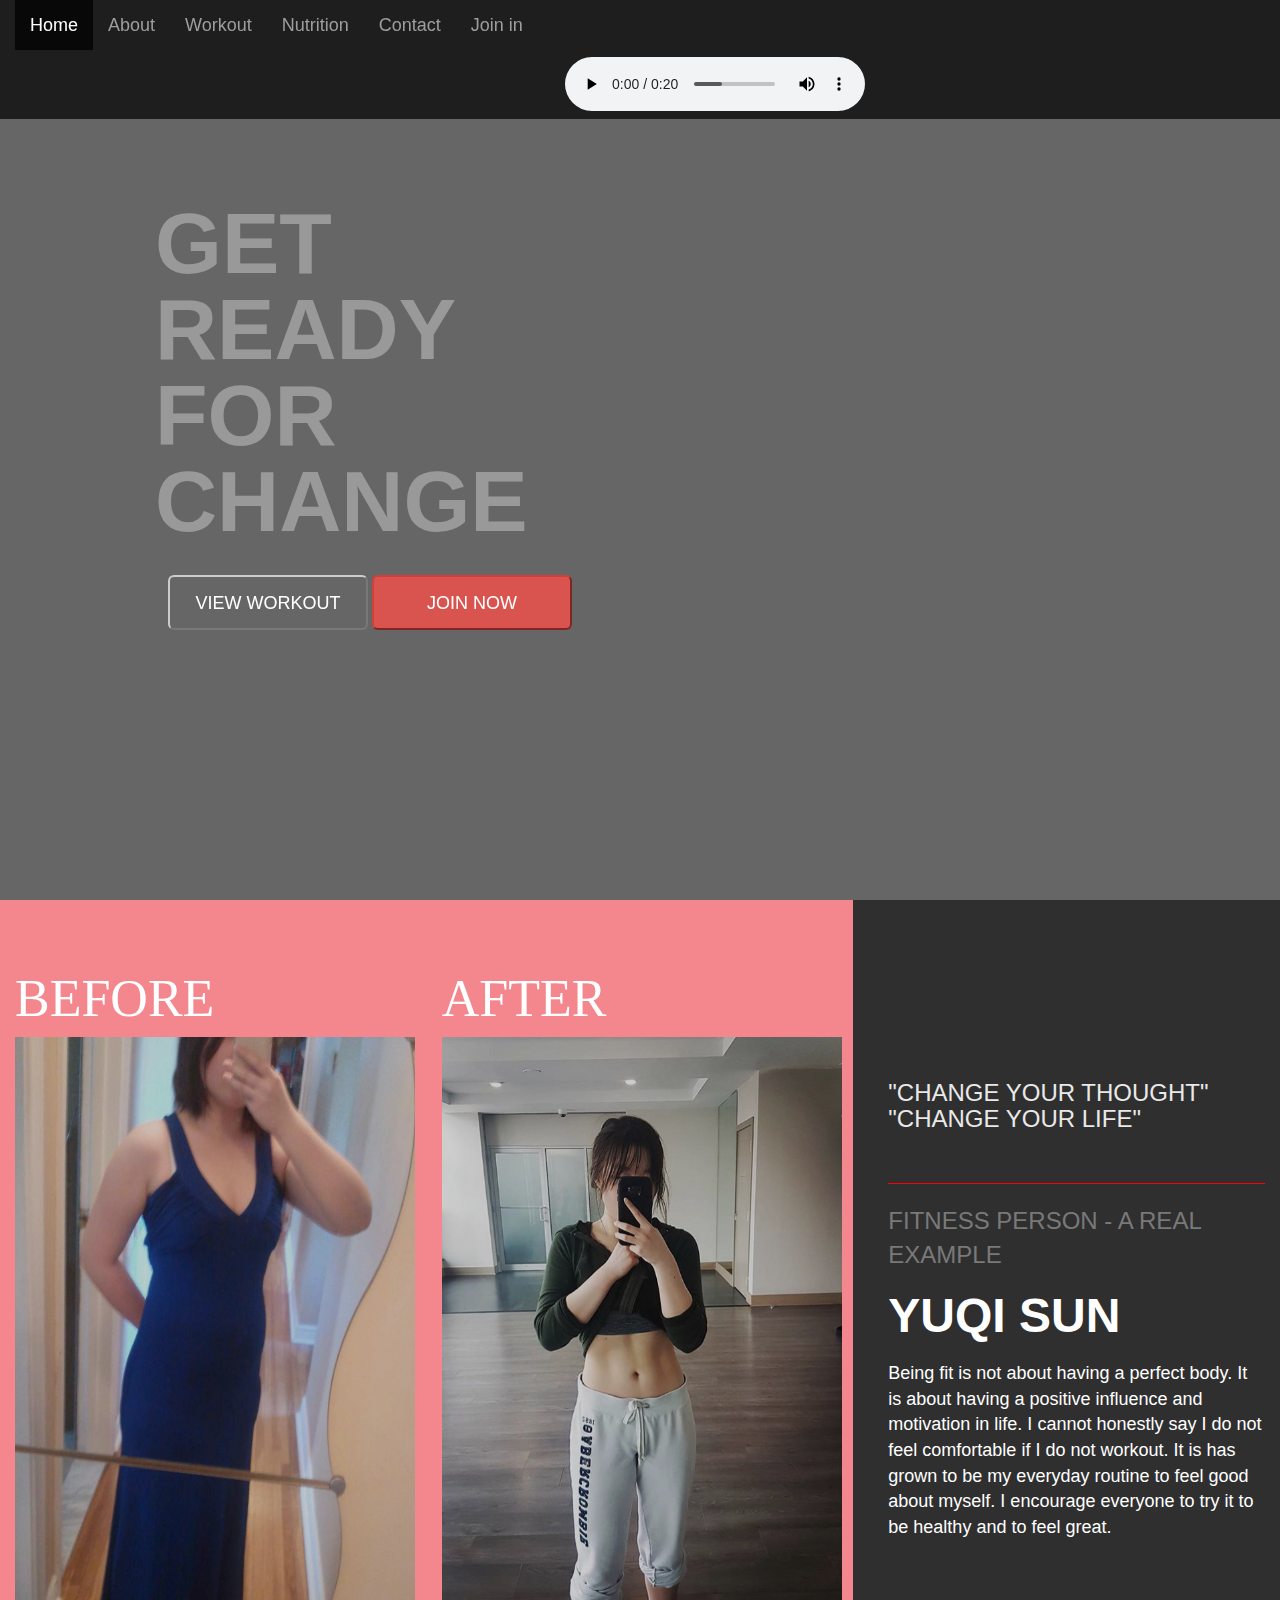
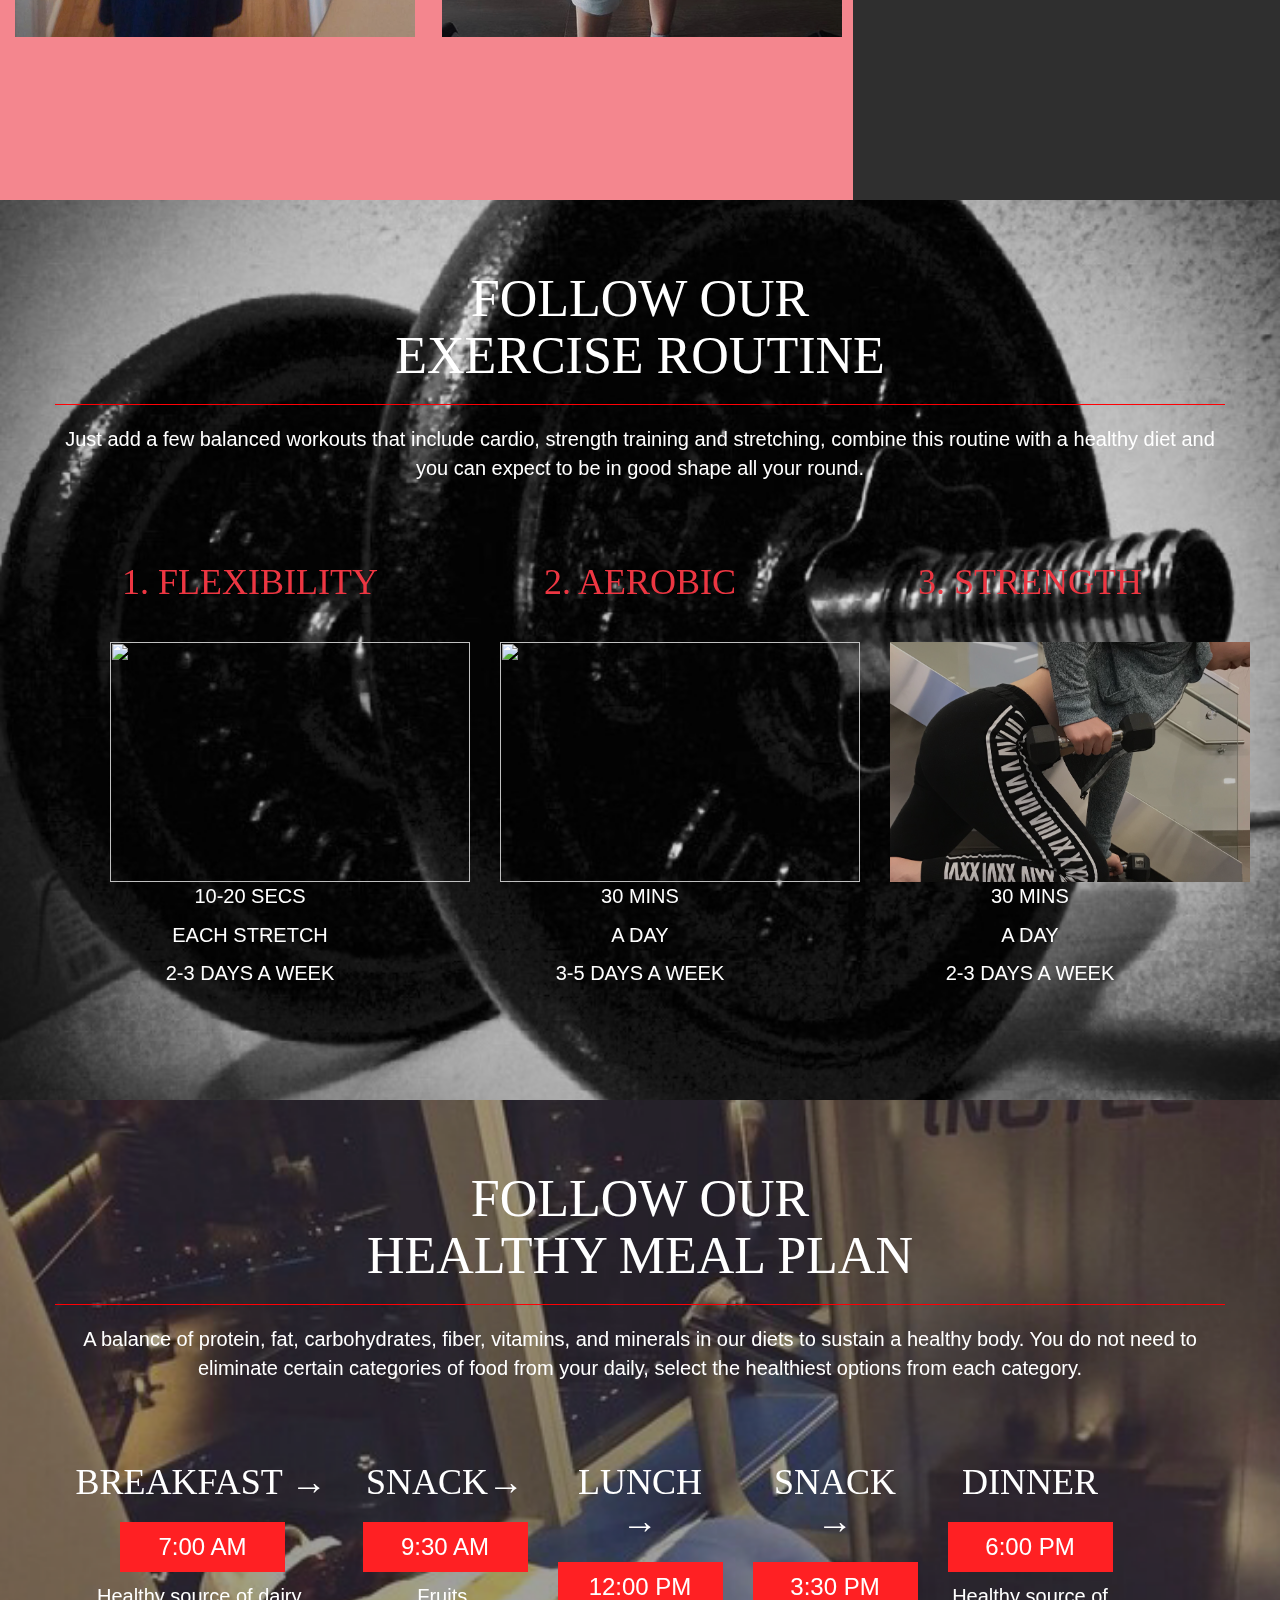
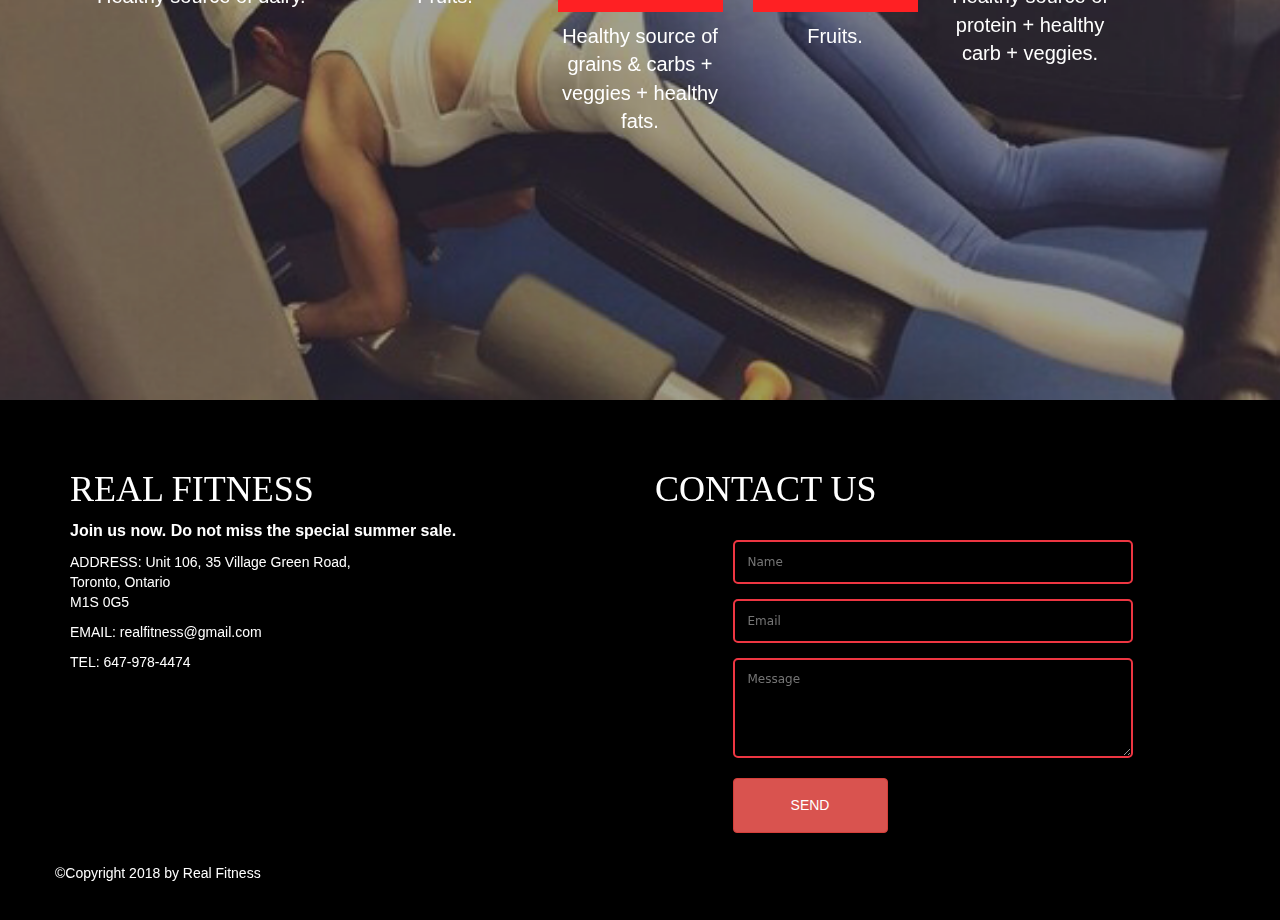
==== commit f403447b: "Content Update" ====
--- a/index.html
+++ b/index.html
@@ -28,7 +28,10 @@
         <li><a href="#sec_04">Nutrition</a></li>
         <li><a href="#sec_05">Contact</a></li>
         <li><a href="contact.html">Join in</a></li>
+		<li><audio src="audio/background.mp3" controls autoplay style="margin-top: 7px;margin-left: 550px;">
+    </audio></li>
       </ul>
+      
     </div>
   </div>
 </nav>
@@ -71,10 +74,10 @@
           <p class="about_me">FITNESS PERSON - A REAL EXAMPLE</p>
           <p class="about_me_name">YUQI SUN</p>
           <p class="page2_text">Being fit is not about having a perfect body.
-            It is about having a positive influence and 
-            motivation in life. I cannot honestly say I do 
-            not feel comfortable if I do not workout. It is 
-            has grown to be my everyday routine to 
+            It is about having a positive influence and
+            motivation in life. I cannot honestly say I do
+            not feel comfortable if I do not workout. It is
+            has grown to be my everyday routine to
             feel good about myself. I encourage everyone
             to try it to be healthy and to feel great. </p>
         </div>
@@ -90,7 +93,7 @@
       <hr>
     </div>
     <div class="row">
-      <p class="page3_text">Just add a few balanced workouts that include cardio, strength training and stretching, 
+      <p class="page3_text">Just add a few balanced workouts that include cardio, strength training and stretching,
         combine this routine with a healthy diet and you can expect to be in good shape all your round. </p>
     </div>
     <div class="row sec_03_text">
@@ -163,9 +166,9 @@
       <div class="col-lg-2">
         <h2>LUNCH <span>&#8594;</span></h2>
         <h3>12:00 PM</h3>
-        <p class="example_text" id="lunch">Healthy source of 
-          grains & carbs + 
-          veggies + healthy 
+        <p class="example_text" id="lunch">Healthy source of
+          grains & carbs +
+          veggies + healthy
           fats.</p>
         <div class="example_list" id="example3">
           <p> Brown Rice <br>
@@ -200,7 +203,7 @@
       <div class="col-lg-2">
         <h2>DINNER</h2>
         <h3>6:00 PM</h3>
-        <p class="example_text" id="dinner">Healthy source of 
+        <p class="example_text" id="dinner">Healthy source of
           protein + healthy
           carb + veggies. </p>
         <div class="example_list" id="example5">
